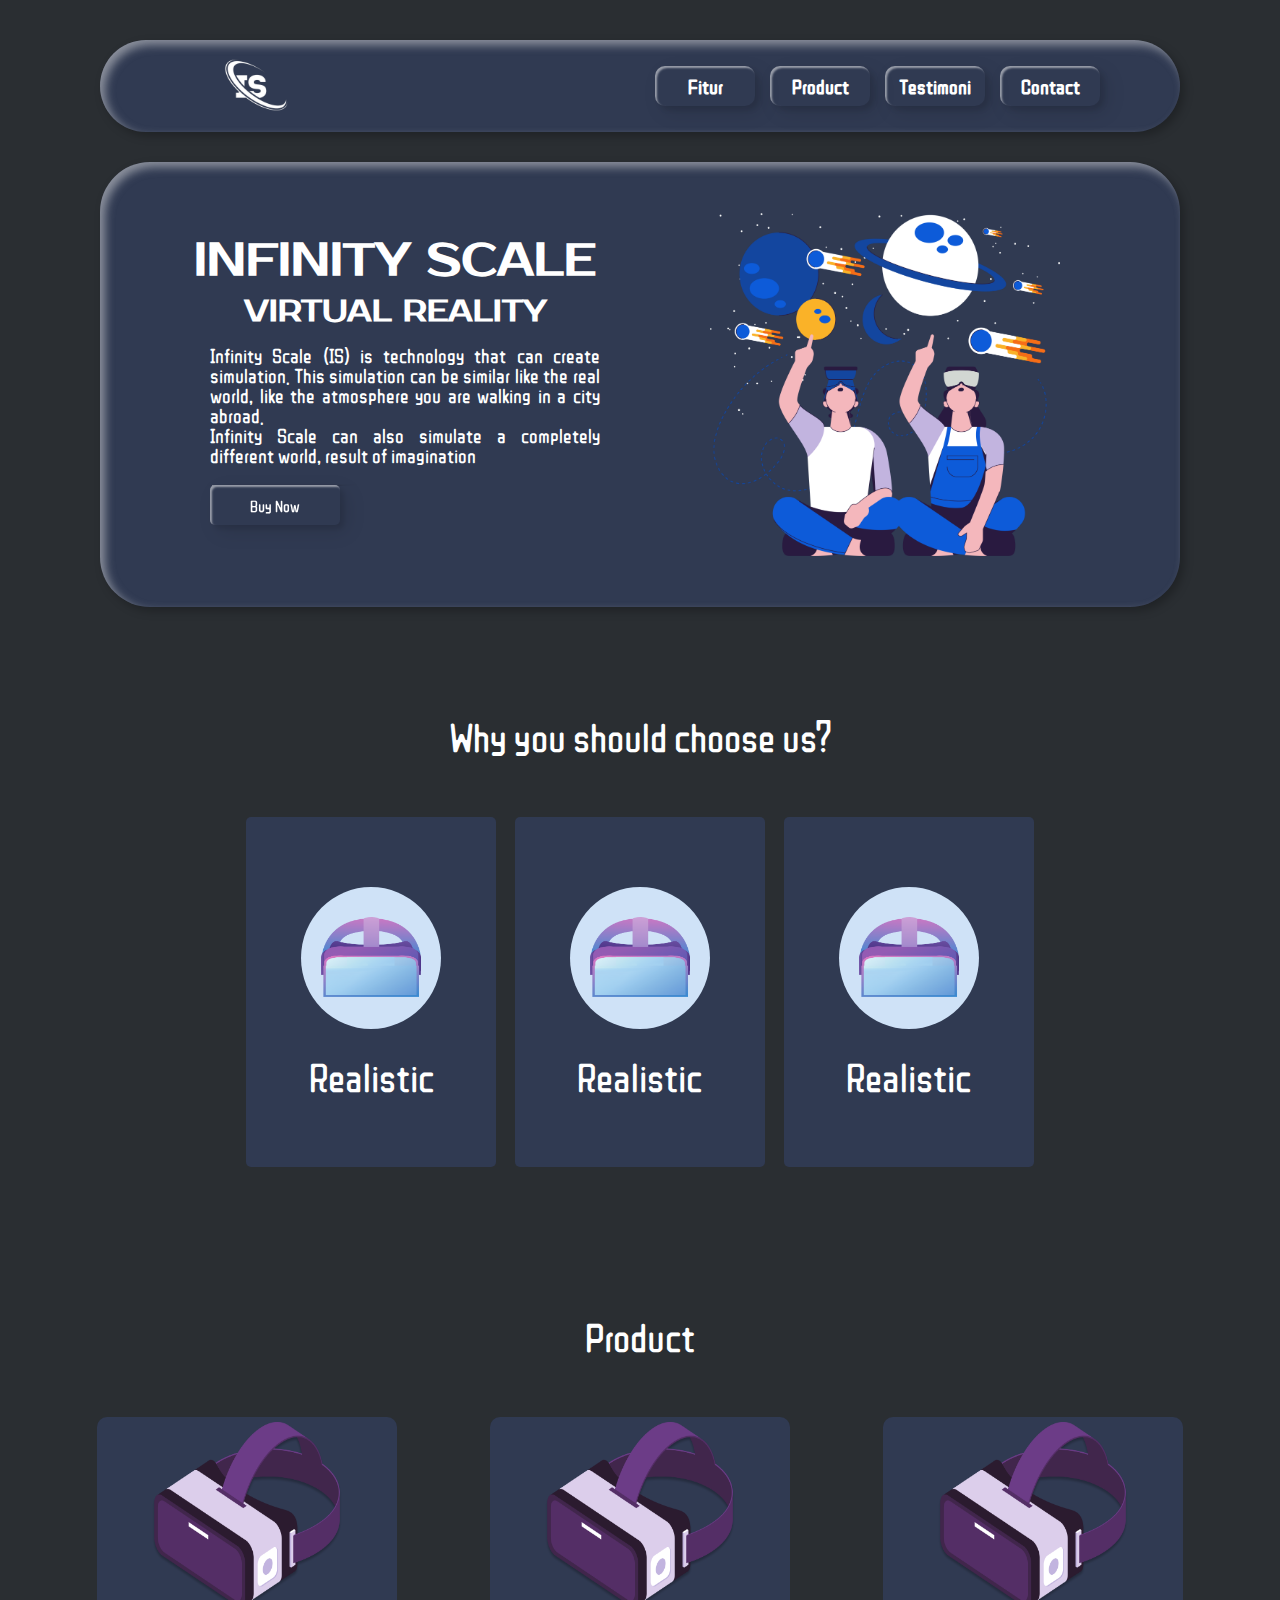
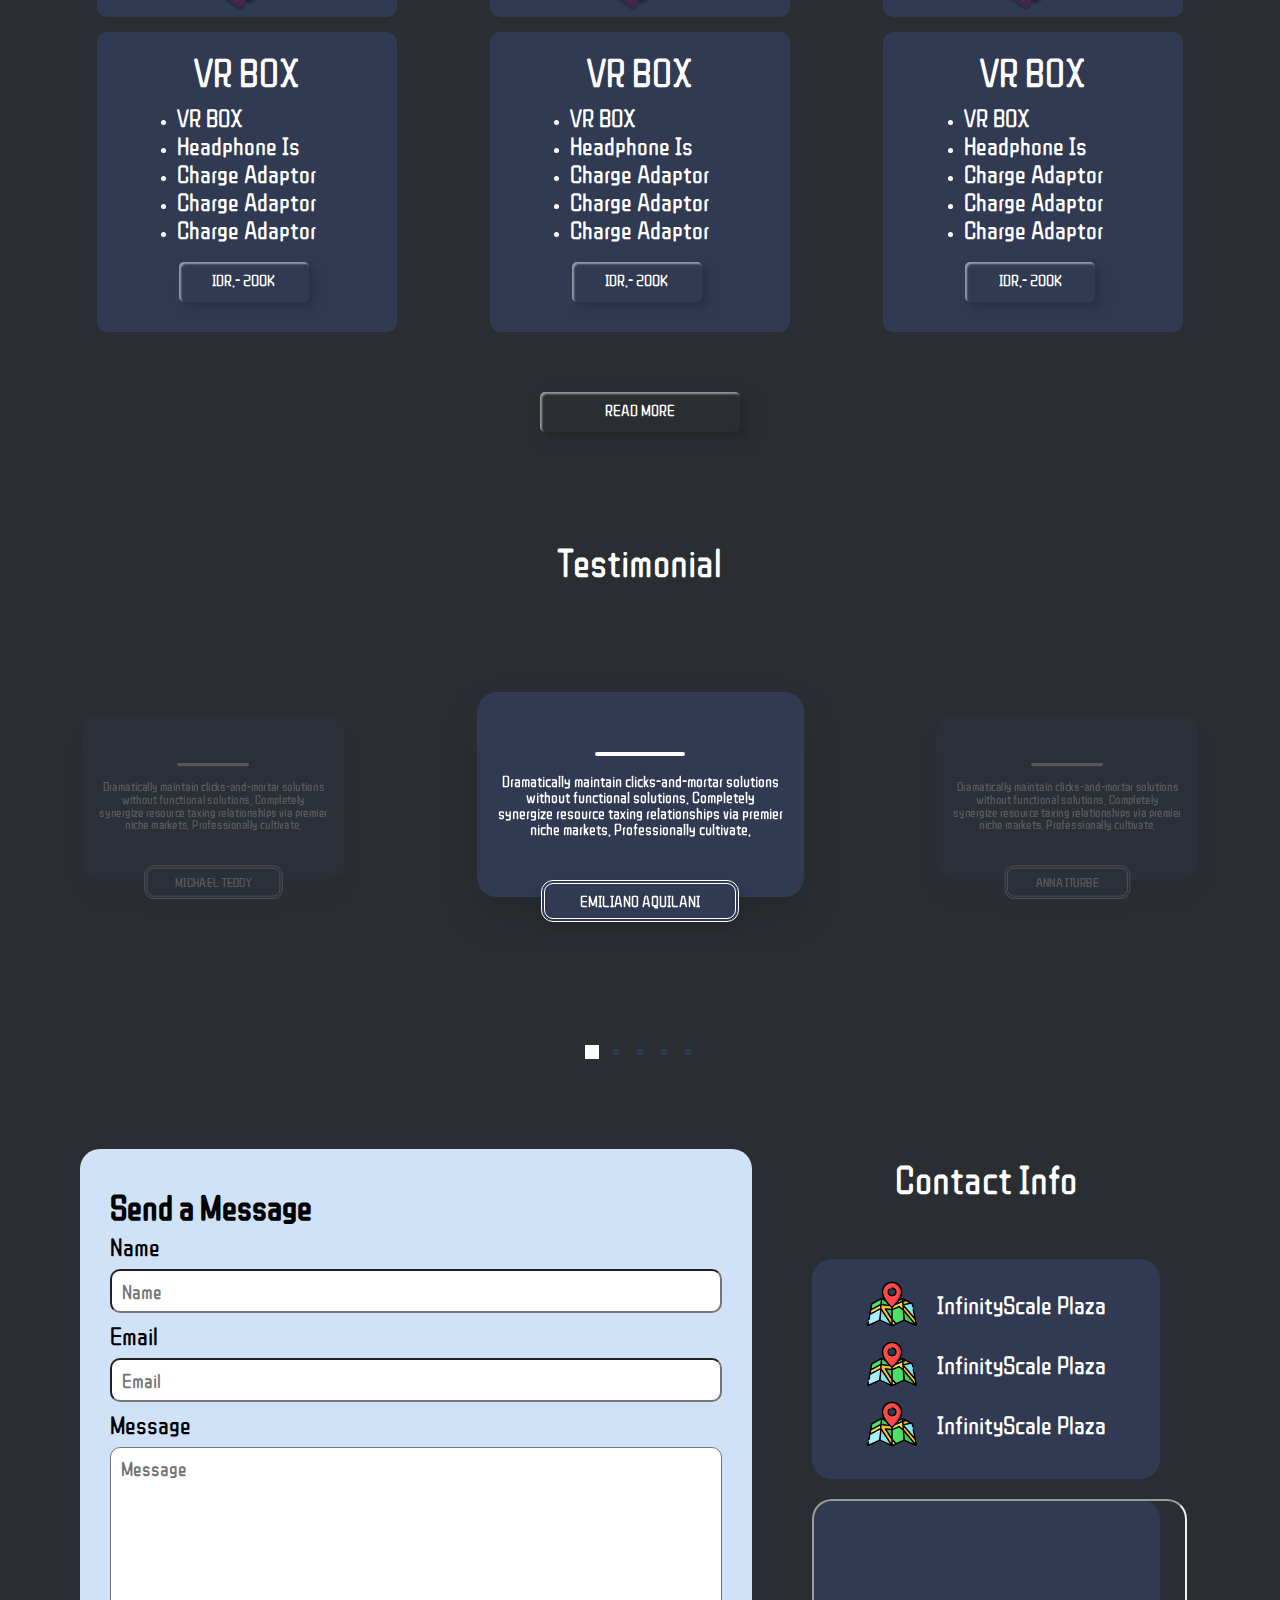
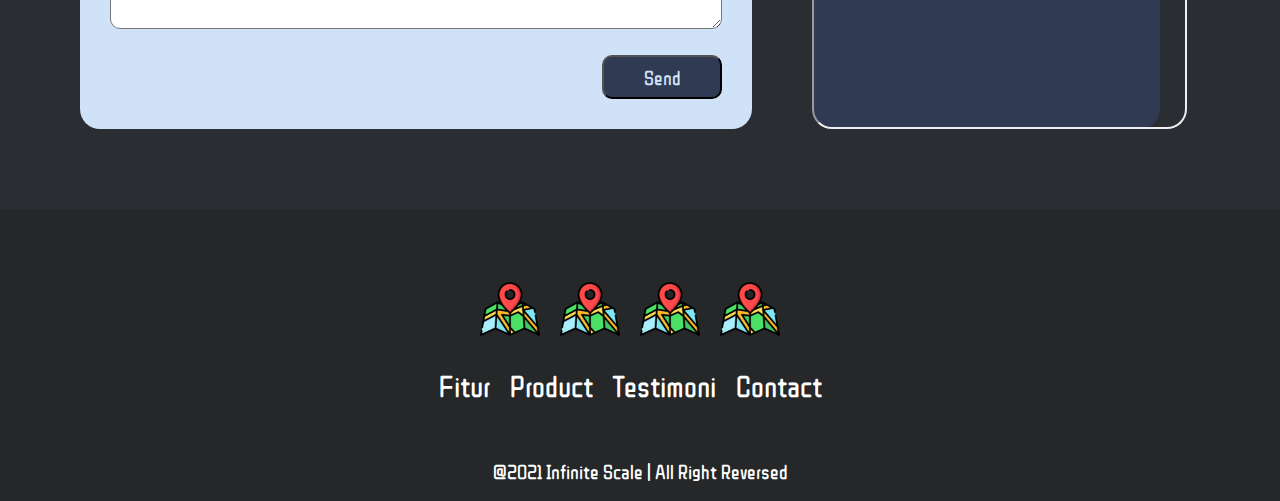
==== index.html @ cfd8efae "tes" ====
<!DOCTYPE html>
<html lang="en">
<head>
    <meta charset="UTF-8">
    <meta http-equiv="X-UA-Compatible" content="IE=edge">
    <meta name="viewport" content="width=device-width, initial-scale=1.0">
    <title>Infinity Scale | Home</title>
    <link rel="stylesheet" href="assets/css/style.css">
    <link rel="stylesheet" href="https://cdnjs.cloudflare.com/ajax/libs/OwlCarousel2/2.1.1/assets/owl.carousel.min.css">
    <link rel="stylesheet" href="https://themes.audemedia.com/html/goodgrowth/css/owl.theme.default.min.css">
</head>
<body>
    <!-- header -->
    <header>
        <nav>
            <a href="#" class="logo">
                <img src="assets/img/logo.png" alt="">
            </a>
            <ul class="menu">
                <li><a href="#fitur" class="custom-btn btnNavbar">Fitur</a></li>
                <li><a href="#product" class="custom-btn btnNavbar">Product</a></li>
                <li><a href="#testimonials" class="custom-btn btnNavbar">Testimoni</a></li>
                <li><a href="#contact" class="custom-btn btnNavbar">Contact</a></li>
            </ul>
        </nav>
        <section class="banner">
            <div class="boxBesar">
                <div class="textBox">
                    <h1>INFINITY SCALE 
                        <div class="roller">
                        <span id="rolltext">
                        VIRTUAL REALITY<br/>
                        IS<br/>
                        AMAZING<br/>
                        </div>
                    </h1>
                    <p>Infinity Scale (IS) is
                        technology that can create
                        simulation. This simulation can be 
                        similar
                        like the real world, like the 
                        atmosphere
                        you are walking in a city
                        abroad. <br>
                        Infinity Scale can also simulate
                        a completely different world,
                        result of imagination</p>
                    <a href="#" class="custom-btn btnBanner"><span>Click!</span><span>Buy Now</span></a>
                </div>
                <div class="imgBanner">
                    <img src="assets/img/banner.png" alt="">
                </div>
            </div>
        </section>
    </header>
<!-- end header -->

<!-- Fitur -->
<section class="fitur" id="fitur">
    <div class="heading">
        Why you should choose us?
    </div>
    <div class="gridFitur">
        <div class="boxFitur">
            <div class="imgBoxFitur">
                <img src="assets/img/fitur1.png" alt="">
            </div>
            <div class="textFitur">
                Realistic
            </div>
            <div class="desFitur">
                our product gives a very realistic impression
            </div>
        </div>
        <div class="boxFitur">
            <div class="imgBoxFitur">
                <img src="assets/img/fitur1.png" alt="">
            </div>
            <div class="textFitur">
                Realistic
            </div>
            <div class="desFitur">
                our product gives a very realistic impression
            </div>
        </div>
        <div class="boxFitur">
            <div class="imgBoxFitur">
                <img src="assets/img/fitur1.png" alt="">
            </div>
            <div class="textFitur">
                Realistic
            </div>
            <div class="desFitur">
                our product gives a very realistic impression
            </div>
        </div>
    </div>
</section>

<!-- End Fitur -->
<!-- Price List -->
<section class="product" id="product">
    <div class="heading">
        Product
    </div>
    <div class="gridProduct">
        <div class="boxProduct">
            <div class="imageProduct">
                <img src="assets/img/product1.png" alt="">
            </div>
            <div class="textProduct">
                <div class="titleProduct">VR BOX</div>
                <ul class="menuProduct">
                    <li>
                       <p>VR BOX</p>
                    </li>
                    <li>
                        <p>Headphone Is</p>
                    </li>
                    <li>
                     <p>Charge Adaptor</p>
                    </li>
                    <li>
                     <p>Charge Adaptor</p>
                    </li>
                    <li>
                     <p>Charge Adaptor</p>
                    </li>
                </ul>
                <a href="#" class="custom-btn readMore">IDR.- 200K<div class="dot"></div></a>
            </div>
        </div>
        <div class="boxProduct">
            <div class="imageProduct">
                <img src="assets/img/product1.png" alt="">
            </div>
            <div class="textProduct">
                <div class="titleProduct">VR BOX</div>
                <ul class="menuProduct">
                    <li>
                       <p>VR BOX</p>
                    </li>
                    <li>
                        <p>Headphone Is</p>
                    </li>
                    <li>
                     <p>Charge Adaptor</p>
                    </li>
                    <li>
                     <p>Charge Adaptor</p>
                    </li>
                    <li>
                        <p>Charge Adaptor</p>
                    </li>
                </ul>
                <a href="#" class="custom-btn readMore">IDR.- 200K<div class="dot"></div></a>
            </div>
        </div>
        <div class="boxProduct">
            <div class="imageProduct">
                <img src="assets/img/product1.png" alt="">
            </div>
            <div class="textProduct">
                <div class="titleProduct">VR BOX</div>
                <ul class="menuProduct">
                    <li>
                       <p>VR BOX</p>
                    </li>
                    <li>
                        <p>Headphone Is</p>
                    </li>
                    <li>
                     <p>Charge Adaptor</p>
                    </li>
                    <li>
                     <p>Charge Adaptor</p>
                    </li>
                    <li>
                     <p>Charge Adaptor</p>
                    </li>
                </ul>
                <a href="#" class="custom-btn readMore">IDR.- 200K<div class="dot"></div></a>
            </div>
        </div>
    </div>
    <div class="btnProductContainer">
        <a href="#" class="custom-btn btnNavbar btnProduct">READ MORE</a>
    </div>
</section>

<!-- TESTIMONIALS -->
     <section class="testimonials" id="testimonials">
        <div class="heading">
            Testimonial
        </div>
            <div id="customers-testimonials" class="owl-carousel">
              <!--TESTIMONIAL 1 -->
              <div class="item">
                <div class="shadow-effect">
                  <img class="img-circle" src="http://themes.audemedia.com/html/goodgrowth/images/testimonial3.jpg" alt="">
                  <p>Dramatically maintain clicks-and-mortar solutions without functional solutions. Completely synergize resource taxing relationships via premier niche markets. Professionally cultivate.</p>
                </div>
                <div class="testimonial-name">EMILIANO AQUILANI</div>
              </div>
              <!--END OF TESTIMONIAL 1 -->
              <!--TESTIMONIAL 2 -->
              <div class="item">
                <div class="shadow-effect">
                  <img class="img-circle" src="http://themes.audemedia.com/html/goodgrowth/images/testimonial3.jpg" alt="">
                  <p>Dramatically maintain clicks-and-mortar solutions without functional solutions. Completely synergize resource taxing relationships via premier niche markets. Professionally cultivate.</p>
                </div>
                <div class="testimonial-name">ANNA ITURBE</div>
              </div>
              <!--END OF TESTIMONIAL 2 -->
              <!--TESTIMONIAL 3 -->
              <div class="item">
                <div class="shadow-effect">
                  <img class="img-circle" src="http://themes.audemedia.com/html/goodgrowth/images/testimonial3.jpg" alt="">
                  <p>Dramatically maintain clicks-and-mortar solutions without functional solutions. Completely synergize resource taxing relationships via premier niche markets. Professionally cultivate.</p>
                </div>
                <div class="testimonial-name">LARA ATKINSON</div>
              </div>
              <!--END OF TESTIMONIAL 3 -->
              <!--TESTIMONIAL 4 -->
              <div class="item">
                <div class="shadow-effect">
                  <img class="img-circle" src="http://themes.audemedia.com/html/goodgrowth/images/testimonial3.jpg" alt="">
                  <p>Dramatically maintain clicks-and-mortar solutions without functional solutions. Completely synergize resource taxing relationships via premier niche markets. Professionally cultivate.</p>
                </div>
                <div class="testimonial-name">IAN OWEN</div>
              </div>
              <!--END OF TESTIMONIAL 4 -->
              <!--TESTIMONIAL 5 -->
              <div class="item">
                <div class="shadow-effect">
                  <img class="img-circle" src="http://themes.audemedia.com/html/goodgrowth/images/testimonial3.jpg" alt="">
                  <p>Dramatically maintain clicks-and-mortar solutions without functional solutions. Completely synergize resource taxing relationships via premier niche markets. Professionally cultivate.</p>
                </div>
                <div class="testimonial-name">MICHAEL TEDDY</div>
              </div>
              <!--END OF TESTIMONIAL 5 -->
            </div>
      </section>
<!-- END TESTIMONIALS -->

<!-- Contact Us -->
<section class="contact" id="contact">
    <div class="boxMessage">
        <h2>Send a Message</h2>
        <form action="">
            <label for="name">Name</label>
            <input type="text" class="inputMessage" placeholder="Name">
            <label for="email">Email</label>
            <input type="text" class="inputMessage" placeholder="Email">
            <label for="pesan">Message</label>
            <textarea name="pesan" class="inputMessage" id="pesan" cols="30" rows="8" placeholder="Message"></textarea>
            <button type="submit" class="submit">Send</button>
        </form>
    </div>
    <div class="infoContact">
        <div class="heading">Contact Info</div>
        <div class="boxinfoContact">
            <div class="contactRow">
                 <img src="assets/img/maps.png" alt="">
                  <p>InfinityScale Plaza</p> 
            </div>
            <div class="contactRow">
                 <img src="assets/img/maps.png" alt="">
                  <p>InfinityScale Plaza</p> 
            </div>
            <div class="contactRow">
                 <img src="assets/img/maps.png" alt="">
                  <p>InfinityScale Plaza</p> 
            </div>
          
          
        </div>
        <div class="boxMaps">
            <iframe src="https://www.google.com/maps/embed?pb=!1m18!1m12!1m3!1d3961.5125108617003!2d108.6187301141438!3d-6.828981768696403!2m3!1f0!2f0!3f0!3m2!1i1024!2i768!4f13.1!3m3!1m2!1s0x2e6f04caf990e5af%3A0x44e0b0d17677bfbc!2sSMKN%201%20Lemahabang%20Cirebon!5e0!3m2!1sid!2sid!4v1637837508217!5m2!1sid!2sid" height="230" width="375" style="border-radius: 20px;" allowfullscreen="" loading="lazy"></iframe>
        </div>
    </div>
    <!-- <div class="pariasi"></div> -->
</section>
<!-- End Contact Us -->

<!-- Footer -->
<footer>
    <div class="navFooter">
    <div class="icon">
        <a href="#"><img src="assets/img/maps.png" alt=""></a>
        <a href="#"><img src="assets/img/maps.png" alt=""></a>
        <a href="#"><img src="assets/img/maps.png" alt=""></a>
        <a href="#"><img src="assets/img/maps.png" alt=""></a>
    </div>
    <ul>
        <li><a href="#fitur">Fitur</a></li>
        <li><a href="#product">Product</a></li>
        <li><a href="#testimonials">Testimoni</a></li>
        <li><a href="#contact">Contact</a></li>
        </ul>
    </div>
    
</footer>
<div class="copyright">
    <p>@2021 Infinite Scale | All Right Reversed </p>
</div>
<!-- End Footer -->


      <script src="https://cdnjs.cloudflare.com/ajax/libs/jquery/2.2.2/jquery.min.js"></script>
      <script src="https://cdnjs.cloudflare.com/ajax/libs/OwlCarousel2/2.1.1/owl.carousel.min.js"></script>
      <script src="assets/js/script.js"></script>

</body>
</html>
---- assets/css/style.css ----
@import url("https://fonts.googleapis.com/css2?family=Prosto+One&family=ZCOOL+QingKe+HuangYou&display=swap");

* {
  margin: 0;
  padding: 0;
  box-sizing: border-box;
  font-family: "ZCOOL QingKe HuangYou", cursive;
  /* border: 1px solid black; */
}

/* navbar */
header {
  background-color: #2a2e32;
  width: 100%;
  padding-top: 40px;
  padding-bottom: 30px;
}
nav {
  display: flex;
  background: #303a52;
  box-shadow: 4px 4px 10px rgba(0, 0, 0, 0.25), inset 5px 5px 10px rgba(231, 231, 231, 0.5);
  border-radius: 50px;
  justify-content: center;
  align-items: center;
  margin: 0px 100px;
  transition: 0.5s;
}
nav .logo {
  width: 20%;
}
nav .logo img {
  width: 80px;
}
nav .menu {
  padding-left: 20%;
  width: 60%;
  display: flex;
  justify-content: space-between;
  list-style: none;
}
nav .menu li a {
  font-size: 20px;
  color: #fff;
  width: 100px;
  text-decoration: none;
  border-radius: 10px;
  font-weight: bold;
  display: flex;
  justify-content: center;
  align-items: center;
}

.btnNavbar:before {
  height: 0%;
  width: 2px;
}
.btnNavbar:hover {
  box-shadow: 2px 2px 4px 0 rgba(255, 255, 255, 0.5), -2px -2px 6px 0 rgba(116, 125, 136, 0.5), inset -4px -4px 6px 0 rgba(255, 255, 255, 0.2), inset 4px 4px 6px 0 rgba(0, 0, 0, 0.4);
}

.sticky{
  position: fixed;
  top: 0;
  left: 0;
  right: 0;
  z-index: 999;
  width: 100%;
  margin: 0;
  border-radius: 0;
  box-shadow: 5px 2px 5px #000;
  height: 80px;
}

/* banner */

.banner {
  width: 100%;
  padding: 30px 100px 20px 100px;
}
.boxBesar {
  width: 100%;
  background: #303a52;
  box-shadow: 4px 4px 10px rgba(0, 0, 0, 0.25), inset 5px 5px 10px rgba(231, 231, 231, 0.5);
  border-radius: 50px;
  display: flex;
  padding: 50px 50px 50px 50px;
}
.boxBesar .textBox {
  width: 50%;
  padding: 20px 40px;
}
.boxBesar .textBox h1 {
  font-size: 45px;
  font-family: "Prosto One", cursive;
  color: #fff;
  text-align: center;
}

/* ANIMASI 1 */

.roller {
  height: 4.125rem;
  line-height: 4rem;
  position: relative;
  overflow: hidden;
  width: 100%;
  display: flex;
  justify-content: center;
  align-items: center;
  color: #fff;
  margin-top: -10px;
}

.roller #rolltext {
  position: absolute;
  top: 0;
  animation: slide 5s infinite;
  font-size: 30px;
  font-family: "Prosto One", cursive;
}

@keyframes slide {
  0% {
    top: 0;
  }
  25% {
    top: -4rem;
  }
  50% {
    top: -8rem;
  }
  72.5% {
    top: -12.25rem;
  }
}

.boxBesar .textBox p {
  font-size: 20px;
  color: #fff;
  margin-top: 0px;
  margin-bottom: 20px;
  margin-left: 20px;
  text-align: justify;
}

.boxBesar .imgBanner {
  width: 50%;
  display: flex;
  justify-content: center;
  align-items: center;
}
.boxBesar .imgBanner img {
  width: 350px;
}

/* button */
.custom-btn {
  width: 130px;
  height: 40px;
  color: #fff;
  border-radius: 5px;
  padding: 10px 25px;
  font-weight: 500;
  background: transparent;
  cursor: pointer;
  transition: all 0.3s ease;
  position: relative;
  display: inline-block;
  box-shadow: inset 2px 2px 2px 0px rgba(255, 255, 255, 0.5), 7px 7px 20px 0px rgba(0, 0, 0, 0.1), 4px 4px 5px 0px rgba(0, 0, 0, 0.1);
  outline: none;
  margin-left: 15px;
}
.btnBanner {
  position: relative;
  right: 20px;
  bottom: 20px;
  border: none;
  box-shadow: none;
  width: 130px;
  height: 40px;
  line-height: 42px;
  -webkit-perspective: 230px;
  perspective: 230px;
  margin-top: 10px;
}
.btnBanner span {
  background: #303a52;
  display: block;
  position: absolute;
  width: 130px;
  height: 40px;
  box-shadow: inset 2px 2px 2px 0px rgba(255, 255, 255, 0.5), 7px 7px 20px 0px rgba(0, 0, 0, 0.1), 4px 4px 5px 0px rgba(0, 0, 0, 0.1);
  border-radius: 5px;
  margin: 0;
  text-align: center;
  -webkit-box-sizing: border-box;
  -moz-box-sizing: border-box;
  box-sizing: border-box;
  -webkit-transition: all 0.3s;
  transition: all 0.3s;
}
.btnBanner span:nth-child(1) {
  /* box-shadow: -7px -7px 20px 0px #fff9, -4px -4px 5px 0px #fff9, 7px 7px 20px 0px #0002, 4px 4px 5px 0px #0001; */
  -webkit-transform: rotateX(90deg);
  -moz-transform: rotateX(90deg);
  transform: rotateX(90deg);
  -webkit-transform-origin: 50% 50% -20px;
  -moz-transform-origin: 50% 50% -20px;
  transform-origin: 50% 50% -20px;
}
.btnBanner span:nth-child(2) {
  -webkit-transform: rotateX(0deg);
  -moz-transform: rotateX(0deg);
  transform: rotateX(0deg);
  -webkit-transform-origin: 50% 50% -20px;
  -moz-transform-origin: 50% 50% -20px;
  transform-origin: 50% 50% -20px;
}
.btnBanner:hover span:nth-child(1) {
  /* box-shadow: inset 2px 2px 2px 0px rgba(255, 255, 255, 0.5), 7px 7px 20px 0px rgba(0, 0, 0, 0.1), 4px 4px 5px 0px rgba(0, 0, 0, 0.1); */
  -webkit-transform: rotateX(0deg);
  -moz-transform: rotateX(0deg);
  transform: rotateX(0deg);
}
.btnBanner:hover span:nth-child(2) {
  box-shadow: inset 2px 2px 2px 0px rgba(255, 255, 255, 0.5), 7px 7px 20px 0px rgba(0, 0, 0, 0.1), 4px 4px 5px 0px rgba(0, 0, 0, 0.1);
  color: transparent;
  -webkit-transform: rotateX(-90deg);
  -moz-transform: rotateX(-90deg);
  transform: rotateX(-90deg);
}

/* Fitur */
.fitur {
  width: 100%;
  padding: 60px 20px 100px 20px;
  background-color: #2a2e32;
}
.heading {
  font-size: 40px;
  color: #fff;
  text-align: center;
  margin-bottom: 60px;
}
.gridFitur {
  margin: auto;
  width: 65%;
  display: grid;
  grid-template-columns: repeat(auto-fit, minmax(250px, 1fr));
  justify-items: center;
}
.boxFitur {
  position: relative;
  display: flex;
  width: 250px;
  height: 350px;
  padding: 20px;
  flex-direction: column;
  background-color: #303a52;
  justify-content: center;
  align-items: center;
  border-radius: 5px;
  transition: 0.3s ease-out;
}
.boxFitur:hover {
  background-color: #cfe2f7;
  cursor: pointer;
  transform: scale(1.1);
}
.boxFitur:hover .imgBoxFitur {
  top: 40px;
}
.boxFitur:hover .textFitur {
  bottom: 120px;
  color: #303a52;
}
.boxFitur:hover .desFitur {
  opacity: 1;
  color: #303a52;
  bottom: 60px;
}

.imgBoxFitur {
  width: max-content;
  padding: 30px 20px;
  background-color: #cfe2f7;
  border-radius: 50%;
  position: absolute;
  top: 70px;
  transition: 0.5s ease-out;
}
.imgBoxFitur img {
  width: 100px;
  height: 80px;
}
.textFitur {
  color: #fff;
  font-size: 40px;
  padding-top: 40px;
  position: absolute;
  bottom: 70px;
  transition: 0.5s ease-out;
}
.desFitur {
  font-size: 20px;
  color: #fff;
  text-align: center;
  position: absolute;
  bottom: 0;
  max-width: 200px;
  opacity: 0;
  transition: 0.5s ease-out;
}

/* End Fitur */
/* Price List */
.product {
  width: 100%;
  background-color: #2a2e32;
  padding: 50px;
}
.gridProduct {
  width: 100%;
  display: grid;
  grid-template-columns: repeat(auto-fit, minmax(300px, 1fr));
  justify-items: center;
}

.boxProduct {
  width: max-content;
  height: max-content;
}
.boxProduct .imageProduct {
  width: 300px;
  height: 200px;
  border-radius: 10px;
  display: flex;
  justify-content: center;
  align-items: center;
  background-color: #303a52;
  transition: 0.5s;
}
.boxProduct:hover .textProduct {
  margin-top: 70px;
  border: 4px double #fff;
}
.boxProduct:hover .imageProduct img {
  transform: scale(1.1);
}
.boxProduct:hover .imageProduct {
  border: 4px double #fff;
  height: 120px;
}

.boxProduct .imageProduct img {
  width: 190px;
  height: 190px;
  transition: 0.5s;
}
.boxProduct .textProduct {
  width: 300px;
  height: 300px;
  background-color: #303a52;
  border-radius: 10px;
  margin-top: 15px;
  display: flex;
  flex-direction: column;
  align-items: center;
  padding-top: 20px;
  color: #fff;
  transition: 0.5s;
}
.boxProduct .textProduct .titleProduct {
  font-size: 40px;
}
.menuProduct {
  margin-top: 10px;
  margin-bottom: 20px;
}

#product .boxProduct .menuProduct li p {
  font-size: 25px;
  padding-top: 3px;
}

/* /* Read More */
.readMore {
  margin-left: -6px;
  border: none;
  background: #303a52;
  color: #fff;
  overflow: hidden;
  text-decoration: none;
  text-align: center;
}
.readMore:hover {
  text-decoration: none;
  color: #fff;
}
.readMore:before {
  position: absolute;
  content: "";
  display: inline-block;
  top: -180px;
  left: 0;
  width: 30px;
  height: 100%;
  background-color: #fff;
  animation: shiny-btn1 3s ease-in-out infinite;
}
.readMore:hover {
  opacity: 0.7;
}
.readMore:active {
  box-shadow: 4px 4px 6px 0 rgba(255, 255, 255, 0.3), -4px -4px 6px 0 rgba(116, 125, 136, 0.2), inset -4px -4px 6px 0 rgba(255, 255, 255, 0.2), inset 4px 4px 6px 0 rgba(0, 0, 0, 0.2);
}

@keyframes shiny-btn1 {
  0% {
    -webkit-transform: scale(0) rotate(45deg);
    opacity: 0;
  }
  80% {
    -webkit-transform: scale(0) rotate(45deg);
    opacity: 0.5;
  }
  81% {
    -webkit-transform: scale(4) rotate(45deg);
    opacity: 1;
  }
  100% {
    -webkit-transform: scale(50) rotate(45deg);
    opacity: 0;
  }
}
/* End Price List */

.btnProductContainer {
  width: 100%;
  display: flex;
  justify-content: center;
}
.btnProduct {
  text-decoration: none;
  width: 200px;
  text-align: center;
  margin: 60px 0px;
}

/* Testimonial */
.testimonials {
  width: 100%;
  background-color: #2a2e32;
  color: #fff;
}
.shadow-effect {
  background-color: #303a52;
  padding: 60px 20px;
  border-radius: 4px;
  text-align: center;
  box-shadow: 0 19px 38px rgba(0, 0, 0, 0.1), 0 15px 12px rgba(0, 0, 0, 0.02);
  border-radius: 20px;
}

.testimonial-name {
  border: 4px double #fff;
  margin: -17px auto 0;
  display: table;
  width: auto;
  background: #303a52;
  padding: 9px 35px;
  border-radius: 12px;
  text-align: center;
  color: #fff;
  box-shadow: 0 9px 18px rgba(0, 0, 0, 0.12), 0 5px 7px rgba(0, 0, 0, 0.05);
}
#customers-testimonials .item {
  text-align: center;
  padding: 50px;
  margin-bottom: 80px;
  opacity: 0.2;
  -webkit-transform: scale3d(0.8, 0.8, 1);
  transform: scale3d(0.8, 0.8, 1);
  -webkit-transition: all 0.3s ease-in-out;
  -moz-transition: all 0.3s ease-in-out;
  transition: all 0.3s ease-in-out;
}
#customers-testimonials .owl-item.active.center .item {
  opacity: 1;
  -webkit-transform: scale3d(1, 1, 1);
  transform: scale3d(1, 1, 1);
}
.owl-carousel .owl-item img {
  transform-style: preserve-3d;
  max-width: 90px;
  margin: 0 auto 17px;
  border-radius: 20px;
  border: 2px double #fff;
}
#customers-testimonials.owl-carousel .owl-dots .owl-dot.active span,
#customers-testimonials.owl-carousel .owl-dots .owl-dot:hover span {
  background: #fff;
  transform: translate3d(0px, -50%, 0px) scale(0.7);
}
#customers-testimonials.owl-carousel .owl-dots {
  display: inline-block;
  width: 100%;
  text-align: center;
}
#customers-testimonials.owl-carousel .owl-dots .owl-dot {
  display: inline-block;
}
#customers-testimonials.owl-carousel .owl-dots .owl-dot span {
  background: #303a52;
  display: inline-block;
  height: 20px;
  margin: 0 2px 5px;
  transform: translate3d(0px, -50%, 0px) scale(0.3);
  transform-origin: 50% 50% 0;
  transition: all 250ms ease-out 0s;
  width: 20px;
}

/* contact */
.contact {
  background-color: #2a2e32;
  padding: 70px 80px;
  display: flex;
  position: relative;
}
.boxMessage {
  width: 60%;
  height: max-content;
  padding: 30px;
  display: flex;
  flex-direction: column;
  background-color: #cfe2f7;
  border-radius: 20px;
  z-index: 1;
}
.boxMessage form {
  display: flex;
  flex-direction: column;
  justify-content: center;
  position: relative;
  padding-bottom: 60px;
}
.boxMessage form label {
  font-size: 25px;
}
.boxMessage form .inputMessage {
  font-size: 20px;
  padding: 10px 10px;
  border-radius: 10px;
  margin: 10px 0px;
}
.boxMessage form .submit {
  display: flex;
  width: 120px;
  justify-content: center;
  align-items: center;
  padding: 10px;
  border-radius: 10px;
  font-size: 20px;
  background-color: #303a52;
  color: #cfe2f7;
  position: absolute;
  bottom: 0;
  right: 0;
}
.boxMessage form .submit:hover {
  cursor: pointer;
  opacity: 0.7;
  transform: scale(1.1);
}
.boxMessage h2 {
  padding: 10px 0px;
  font-size: 35px;
}
.infoContact {
  width: 40%;
  padding: 10px 40px 10px 60px;
}
.boxinfoContact {
  background-color: #303a52;
  border-radius: 20px;
  display: flex;
  flex-direction: column;
  justify-content: center;
  align-items: center;
  padding: 20px;
}
.boxinfoContact .contactRow{
  display: flex;
  justify-content: center;
  align-items: center;
  margin-bottom: 10px;
}
.boxinfoContact .contactRow p{
  font-size: 25px;
  color: #fff;
}

.boxinfoContact .contactRow img {
  width: 50px;
  margin-right: 20px;
}

.infoContact .boxMaps{
  background-color: #303a52;
  height: 230px;
  margin-top: 20px;
  border-radius: 20px;
}
/* .pariasi{
  width: 400px;
  position: absolute;
  height: 110vh;
  background-color: #303a52;
  left: 0;
  top: 0;
} */

/* footer */
footer{
  background-color: #252729;
  padding: 40px;
}
.navFooter{
  display: flex;
  flex-direction: column;
  justify-content: center;
  align-items: center;
}
.navFooter .icon{
  display: flex;
  margin: 30px 0px;
}
.navFooter .icon img{
  width: 60px;
  margin-right: 20px;
}
.navFooter ul{
  display: flex;
  list-style: none;
}
.navFooter ul li{
  margin-right: 20px;
  font-size: 30px;
}
.navFooter ul li a{
  color: #fff;
  text-decoration: none;
}
.navFooter ul li a:hover,
.navFooter .icon a:hover{
  opacity: 0.7;
}

.copyright{
  text-align: center;
  color: #fff;
  font-size: 20px;
  background-color: #252729;
  padding: 20px;
}
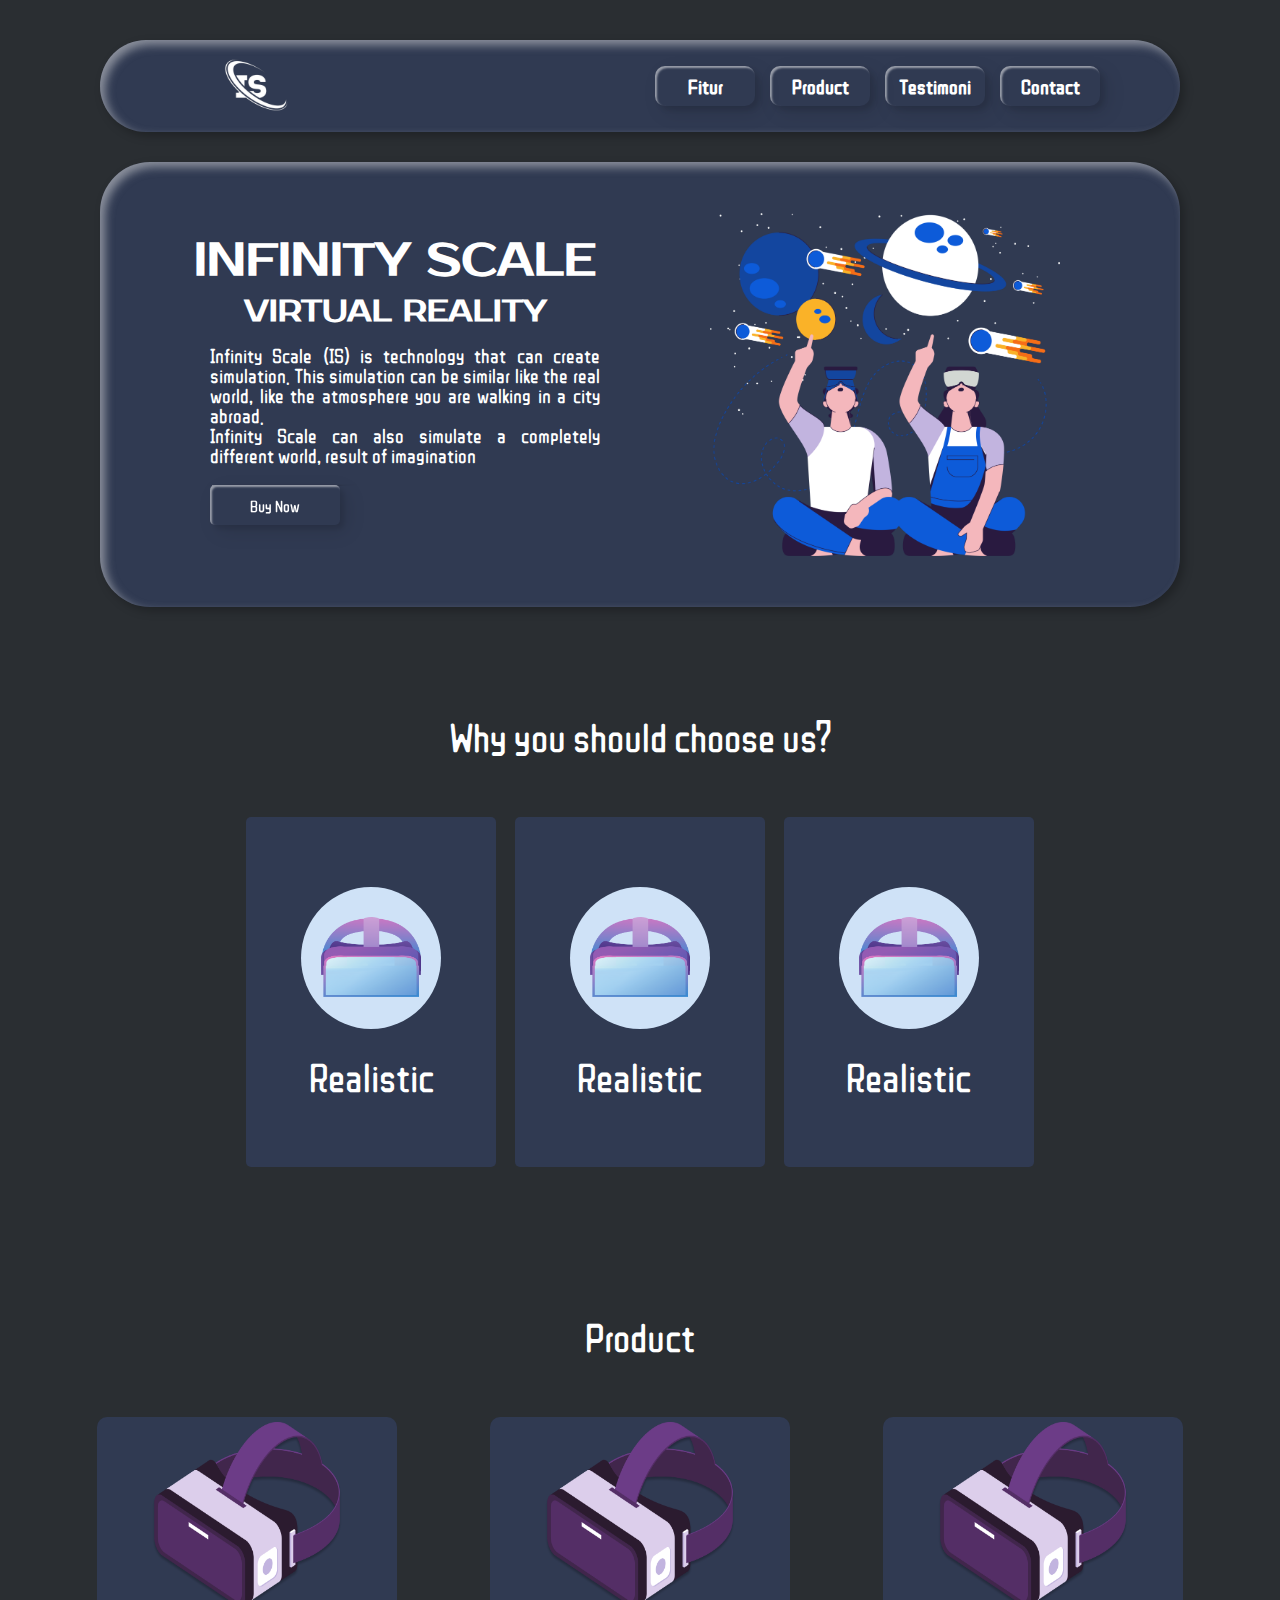
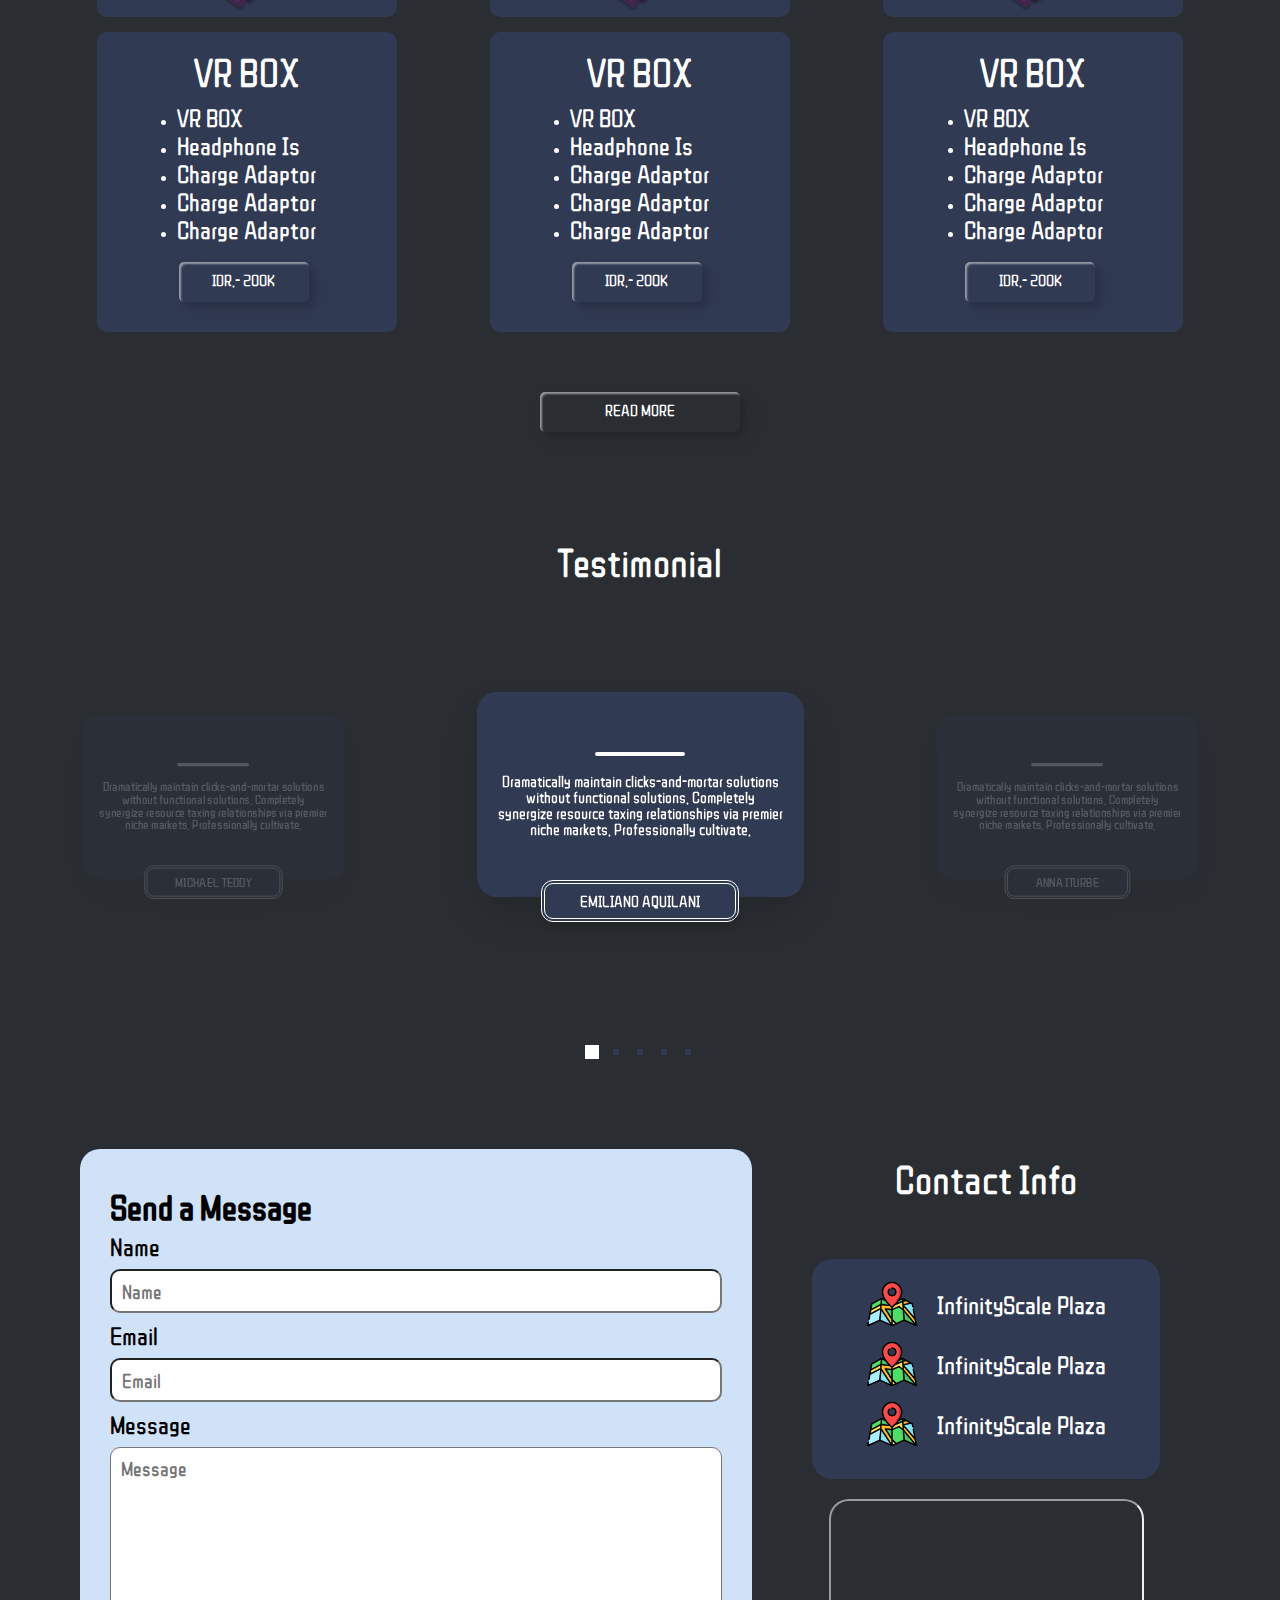
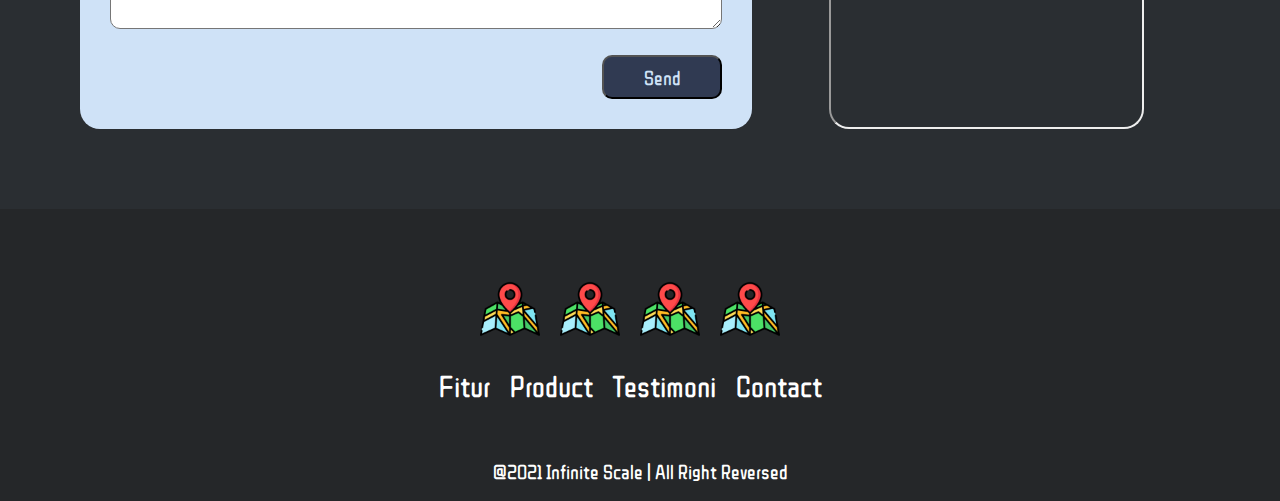
==== commit 1dc18bdc: "up" ====
--- a/index.html
+++ b/index.html
@@ -184,7 +184,7 @@
         </div>
     </div>
     <div class="btnProductContainer">
-        <a href="#" class="custom-btn btnNavbar btnProduct">READ MORE</a>
+        <a href="/pages/product.html" class="custom-btn btnNavbar btnProduct">READ MORE</a>
     </div>
 </section>
 
@@ -268,16 +268,14 @@
                  <img src="assets/img/maps.png" alt="">
                   <p>InfinityScale Plaza</p> 
             </div>
-            <div class="contactRow">
+            <div class="contactRow"> 
                  <img src="assets/img/maps.png" alt="">
                   <p>InfinityScale Plaza</p> 
             </div>
           
           
         </div>
-        <div class="boxMaps">
-            <iframe src="https://www.google.com/maps/embed?pb=!1m18!1m12!1m3!1d3961.5125108617003!2d108.6187301141438!3d-6.828981768696403!2m3!1f0!2f0!3f0!3m2!1i1024!2i768!4f13.1!3m3!1m2!1s0x2e6f04caf990e5af%3A0x44e0b0d17677bfbc!2sSMKN%201%20Lemahabang%20Cirebon!5e0!3m2!1sid!2sid!4v1637837508217!5m2!1sid!2sid" height="230" width="375" style="border-radius: 20px;" allowfullscreen="" loading="lazy"></iframe>
-        </div>
+            <iframe src="https://www.google.com/maps/embed?pb=!1m18!1m12!1m3!1d3961.5125108617003!2d108.6187301141438!3d-6.828981768696403!2m3!1f0!2f0!3f0!3m2!1i1024!2i768!4f13.1!3m3!1m2!1s0x2e6f04caf990e5af%3A0x44e0b0d17677bfbc!2sSMKN%201%20Lemahabang%20Cirebon!5e0!3m2!1sid!2sid!4v1637837508217!5m2!1sid!2sid" height="230" width="315" style="border-radius: 20px;" allowfullscreen="" loading="lazy"></iframe>
     </div>
     <!-- <div class="pariasi"></div> -->
 </section>
--- a/assets/css/style.css
+++ b/assets/css/style.css
@@ -58,7 +58,7 @@
   box-shadow: 2px 2px 4px 0 rgba(255, 255, 255, 0.5), -2px -2px 6px 0 rgba(116, 125, 136, 0.5), inset -4px -4px 6px 0 rgba(255, 255, 255, 0.2), inset 4px 4px 6px 0 rgba(0, 0, 0, 0.4);
 }
 
-.sticky{
+.sticky {
   position: fixed;
   top: 0;
   left: 0;
@@ -83,7 +83,7 @@
   box-shadow: 4px 4px 10px rgba(0, 0, 0, 0.25), inset 5px 5px 10px rgba(231, 231, 231, 0.5);
   border-radius: 50px;
   display: flex;
-  padding: 50px 50px 50px 50px;
+  padding: 50px;
 }
 .boxBesar .textBox {
   width: 50%;
@@ -580,8 +580,13 @@
 .infoContact {
   width: 40%;
   padding: 10px 40px 10px 60px;
+  display: flex;
+  flex-direction: column;
+  justify-content: center;
+  align-items: center;
 }
 .boxinfoContact {
+  width: 100%;
   background-color: #303a52;
   border-radius: 20px;
   display: flex;
@@ -590,13 +595,13 @@
   align-items: center;
   padding: 20px;
 }
-.boxinfoContact .contactRow{
+.boxinfoContact .contactRow {
   display: flex;
   justify-content: center;
   align-items: center;
   margin-bottom: 10px;
 }
-.boxinfoContact .contactRow p{
+.boxinfoContact .contactRow p {
   font-size: 25px;
   color: #fff;
 }
@@ -606,8 +611,7 @@
   margin-right: 20px;
 }
 
-.infoContact .boxMaps{
-  background-color: #303a52;
+.infoContact iframe{
   height: 230px;
   margin-top: 20px;
   border-radius: 20px;
@@ -622,45 +626,130 @@
 } */
 
 /* footer */
-footer{
+footer {
   background-color: #252729;
   padding: 40px;
 }
-.navFooter{
+.navFooter {
   display: flex;
   flex-direction: column;
   justify-content: center;
   align-items: center;
 }
-.navFooter .icon{
+.navFooter .icon {
   display: flex;
   margin: 30px 0px;
 }
-.navFooter .icon img{
+.navFooter .icon img {
   width: 60px;
   margin-right: 20px;
 }
-.navFooter ul{
+.navFooter ul {
   display: flex;
   list-style: none;
 }
-.navFooter ul li{
+.navFooter ul li {
   margin-right: 20px;
   font-size: 30px;
 }
-.navFooter ul li a{
+.navFooter ul li a {
   color: #fff;
   text-decoration: none;
 }
 .navFooter ul li a:hover,
-.navFooter .icon a:hover{
+.navFooter .icon a:hover {
   opacity: 0.7;
 }
 
-.copyright{
+.copyright {
   text-align: center;
   color: #fff;
   font-size: 20px;
   background-color: #252729;
   padding: 20px;
-}+}
+
+/* Responsive Breakpiont */
+
+/* ukuran tablet */
+@media screen and (max-width: 768px) {
+  nav ul {
+    width: 50%;
+  }
+}
+/* ukuran mobile */
+@media screen and (max-width: 576px) {
+  nav .menu{
+    display: none;
+  }
+  .banner {
+    padding: 20px;
+  }
+  .boxBesar .imgBanner {
+    display: none;
+  }
+  .boxBesar {
+    padding: 10px;
+  }
+  .boxBesar .textBox {
+    width: 100%;
+    display: flex;
+    flex-direction: column;
+    justify-content: center;
+    align-items: center;
+    padding: 20px;
+  }
+  .boxBesar .textBox h1{
+    width: 100%;
+    font-size: 35px;
+  }
+  .roller #rollertext{
+    font-size: 20px;
+  }
+  .boxBesar .textBox p{
+    margin: 10px;
+  }
+
+  .fitur{
+    padding: 10px;
+  }
+  .heading{
+    font-size: 35px;
+    padding: 40px 0px 20px 0px;
+  }
+  .gridFitur{
+    gap: 30px;
+  }
+  .product{
+    padding: 10px;
+  }
+  .gridProduct{
+    gap: 50px;
+  }
+  .contact{
+    padding: 10px;
+    flex-direction: column;
+  }
+  .boxMessage{
+    width: 100%;
+  }
+  .infoContact{
+    width: 100%;
+    padding: 10px;
+  }
+  .boxinfoContact .contactRow p{
+    font-size: 20px;
+  }
+  footer{
+    padding: 10px;
+  }
+  .navFooter .icon img{
+    width: 40px;
+  }
+  .navFooter ul li{
+    font-size: 20px;
+  }
+  .copyright{
+    font-size: 15px;
+  }
+}
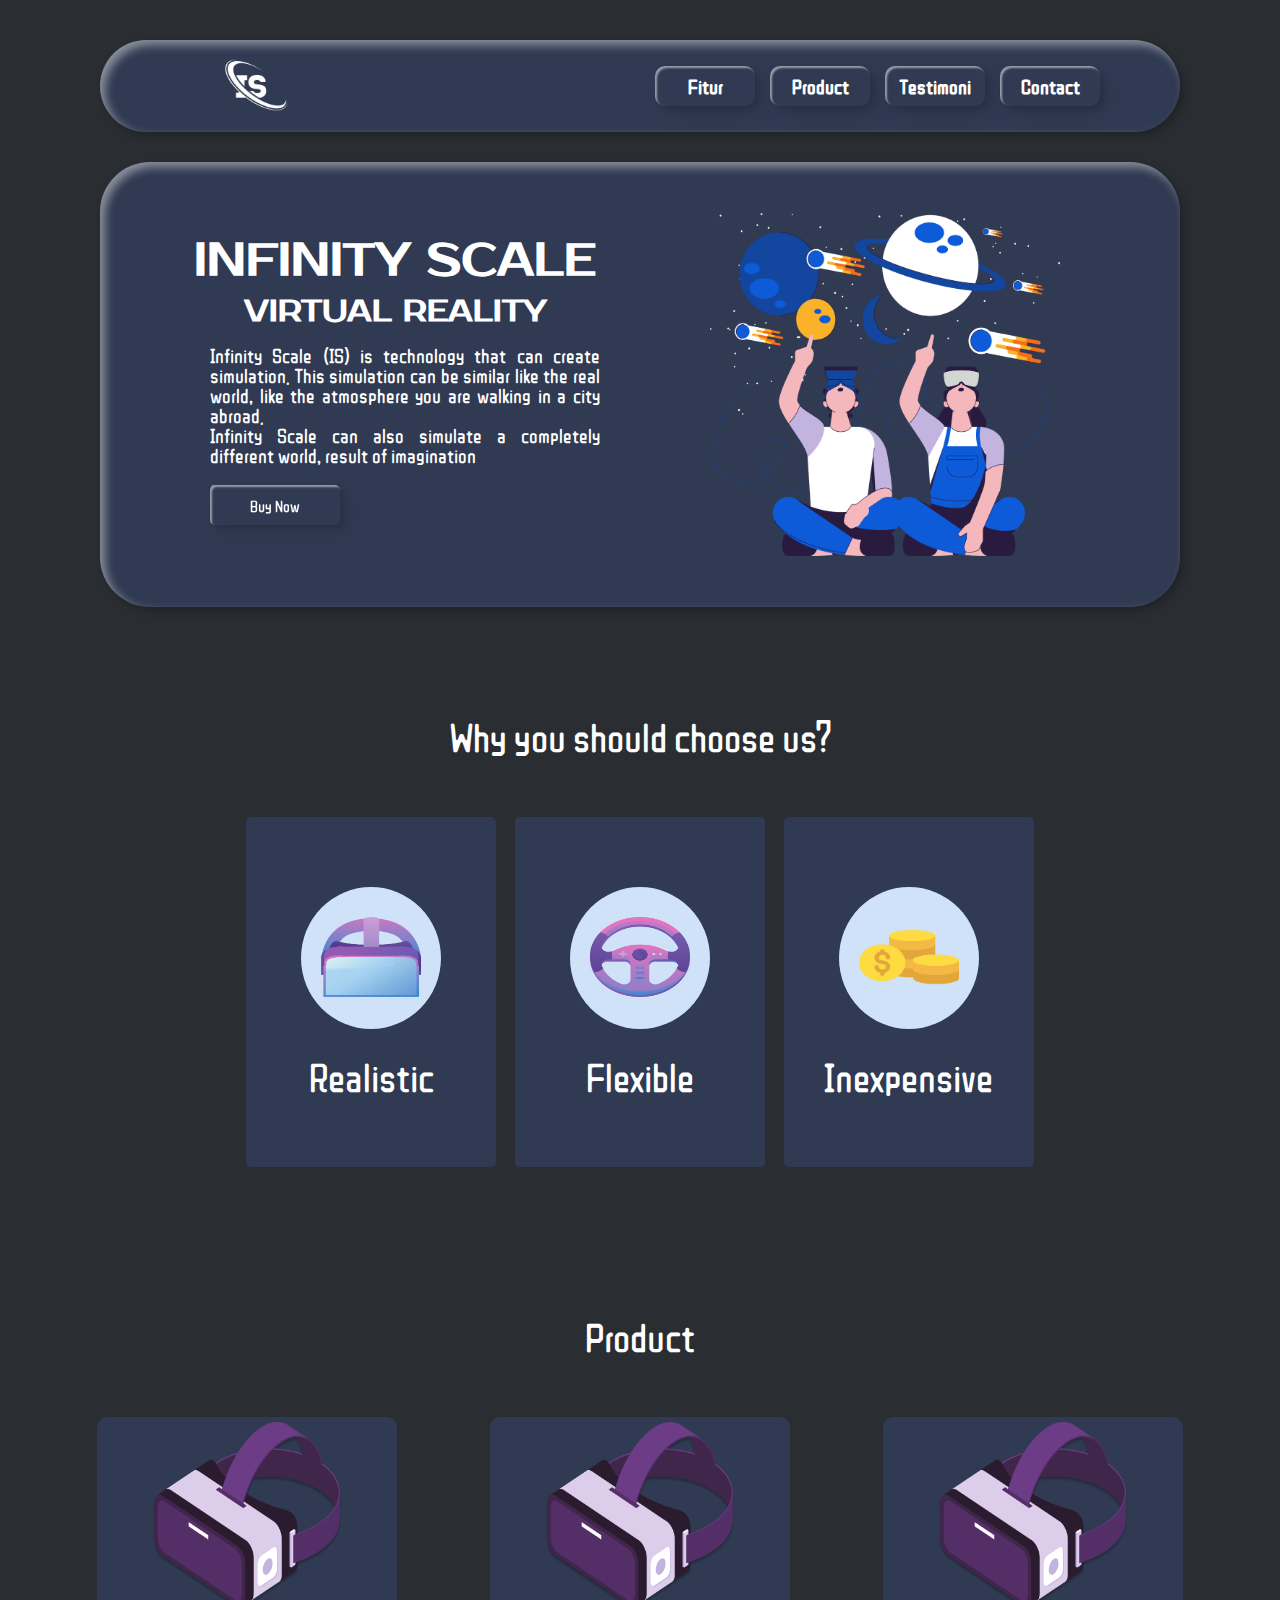
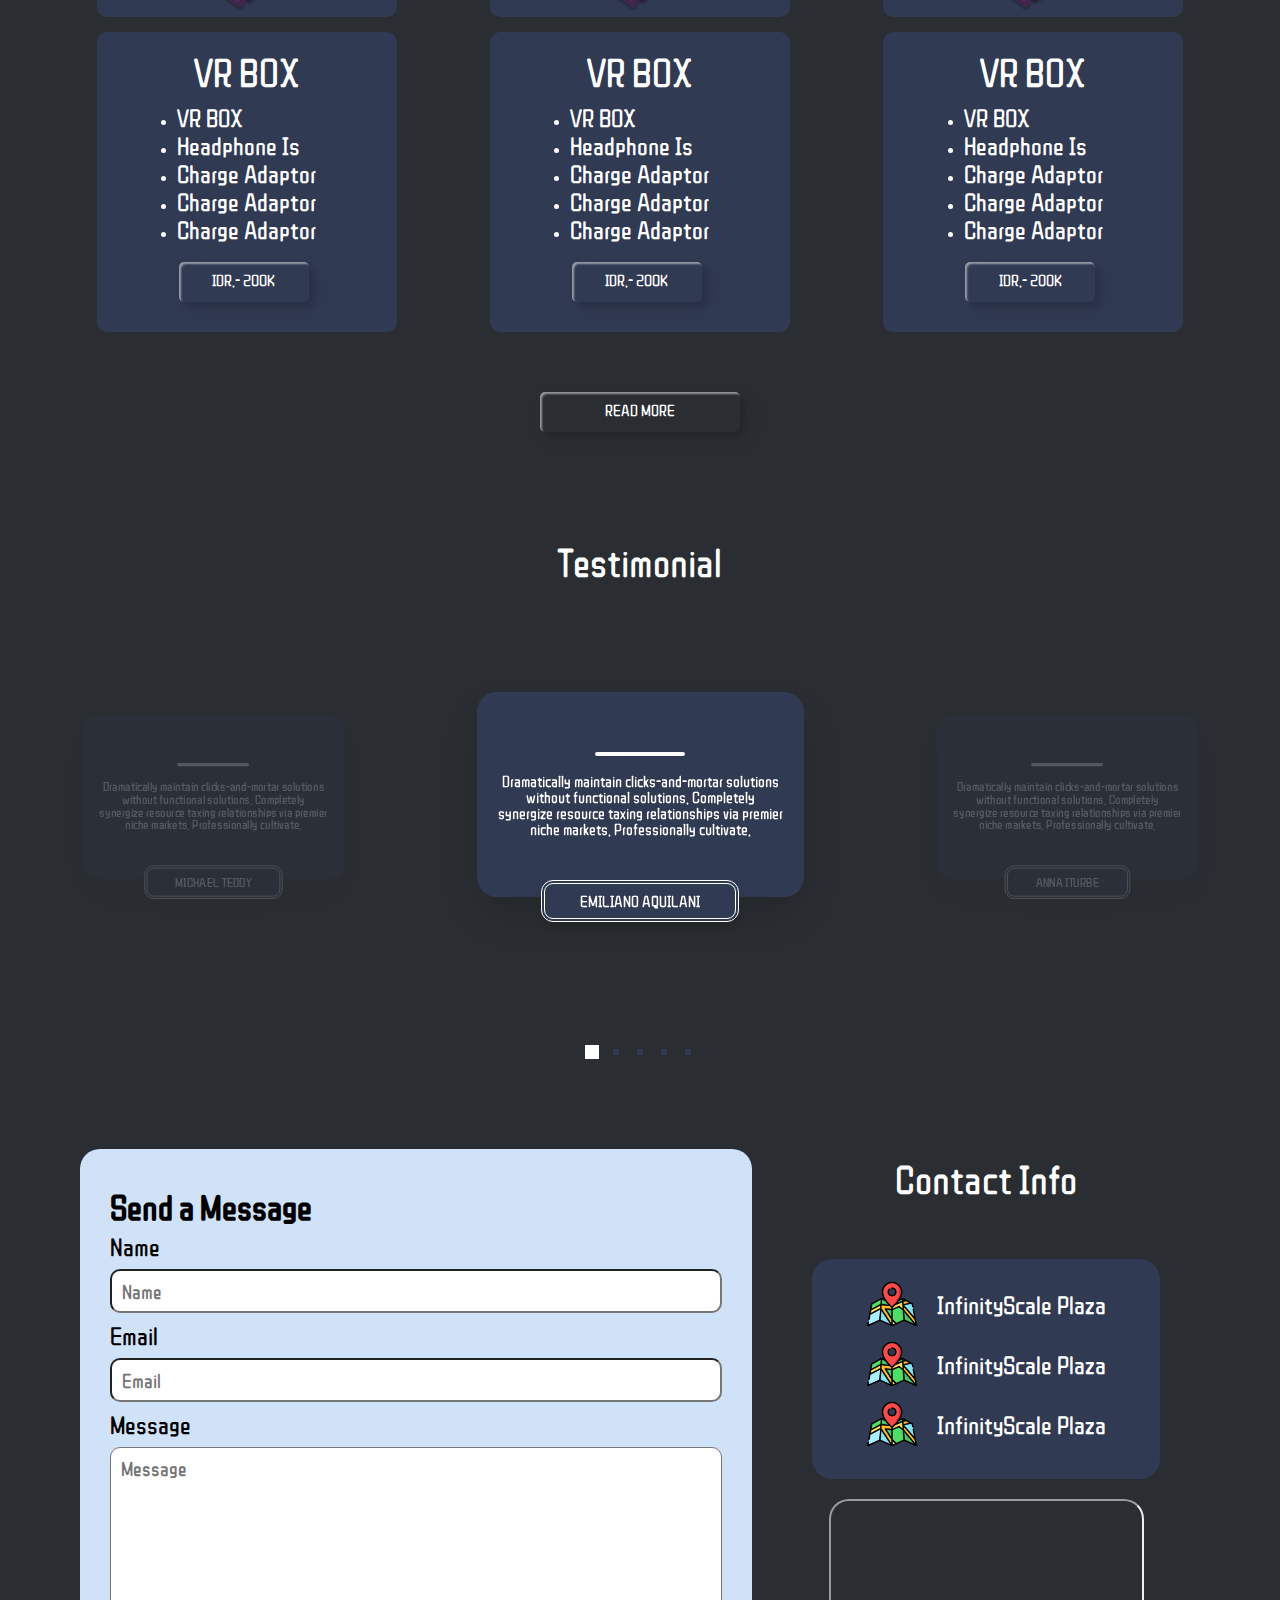
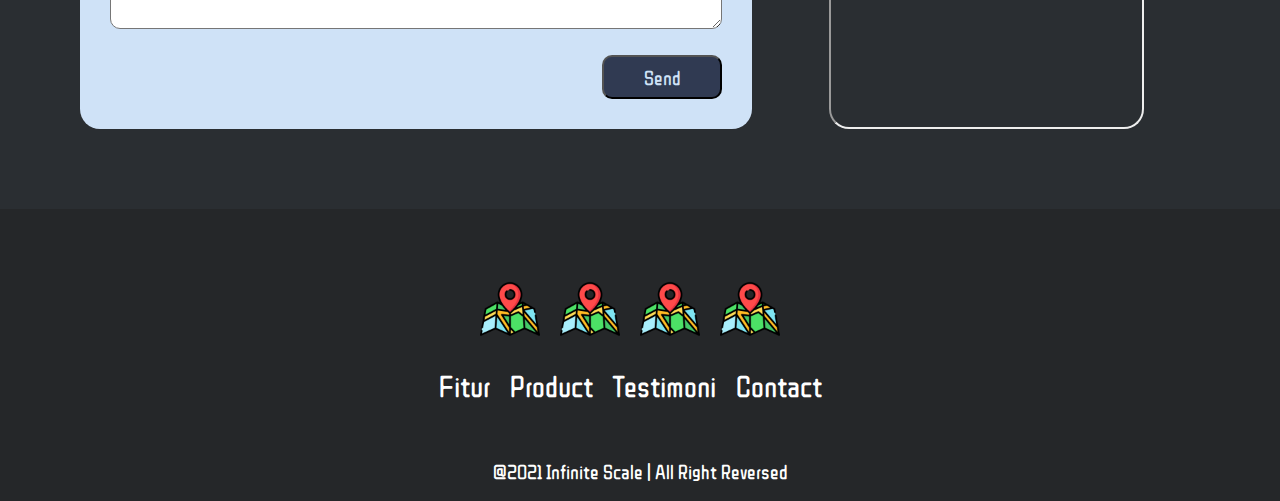
==== commit e5e8bd78: "up" ====
--- a/index.html
+++ b/index.html
@@ -22,6 +22,13 @@
                 <li><a href="#testimonials" class="custom-btn btnNavbar">Testimoni</a></li>
                 <li><a href="#contact" class="custom-btn btnNavbar">Contact</a></li>
             </ul>
+            
+        <div class="menu-toggle">
+    <input type="checkbox">
+    <span></span>
+    <span></span>
+    <span></span>
+</div>
         </nav>
         <section class="banner">
             <div class="boxBesar">
@@ -74,24 +81,24 @@
         </div>
         <div class="boxFitur">
             <div class="imgBoxFitur">
-                <img src="assets/img/fitur1.png" alt="">
+                <img src="assets/img/fitur2.png" alt="">
             </div>
             <div class="textFitur">
-                Realistic
+                Flexible
             </div>
             <div class="desFitur">
-                our product gives a very realistic impression
+                Our products can be used for various activities
             </div>
         </div>
         <div class="boxFitur">
             <div class="imgBoxFitur">
-                <img src="assets/img/fitur1.png" alt="">
+                <img src="assets/img/fitur3.png" alt="">
             </div>
             <div class="textFitur">
-                Realistic
+                Inexpensive
             </div>
             <div class="desFitur">
-                our product gives a very realistic impression
+                The prices we offer are very affordable
             </div>
         </div>
     </div>
--- a/assets/css/style.css
+++ b/assets/css/style.css
@@ -8,6 +8,10 @@
   /* border: 1px solid black; */
 }
 
+body{
+  overflow-x: hidden;
+}
+
 /* navbar */
 header {
   background-color: #2a2e32;
@@ -50,6 +54,52 @@
   align-items: center;
 }
 
+/* Hamburger menu */
+.menu-toggle {
+  display: none;
+  flex-direction: column;
+  height: 20px;
+  justify-content: space-between;
+  position: relative;
+}
+.menu-toggle input {
+  position: absolute;
+  width: 40px;
+  height: 28px;
+  left: -5px;
+  top: -3px;
+  opacity: 0;
+  cursor: pointer;
+  z-index: 2;
+}
+.menu-toggle span {
+  display: block;
+  width: 28px;
+  height: 3px;
+  background-color: #cfe2f7;
+  border-radius: 3px;
+  transition: all 0.5s;
+}
+/* hamburger menu animation */
+.menu-toggle span:nth-child(2) {
+  transform-origin: 0 0;
+}
+.menu-toggle span:nth-child(4) {
+  transform-origin: 0 100%;
+}
+.menu-toggle input:checked ~ span:nth-child(2) {
+  transform: rotate(45deg) translate(-1px, -1px);
+}
+.menu-toggle input:checked ~ span:nth-child(3) {
+  transform: scale(0);
+  opacity: 0;
+}
+.menu-toggle input:checked ~ span:nth-child(4) {
+  transform: rotate(-45deg) translate(-1px, 0);
+}
+
+
+
 .btnNavbar:before {
   height: 0%;
   width: 2px;
@@ -58,7 +108,7 @@
   box-shadow: 2px 2px 4px 0 rgba(255, 255, 255, 0.5), -2px -2px 6px 0 rgba(116, 125, 136, 0.5), inset -4px -4px 6px 0 rgba(255, 255, 255, 0.2), inset 4px 4px 6px 0 rgba(0, 0, 0, 0.4);
 }
 
-.sticky {
+nav.sticky {
   position: fixed;
   top: 0;
   left: 0;
@@ -679,9 +729,35 @@
 }
 /* ukuran mobile */
 @media screen and (max-width: 576px) {
+  nav{
+    margin: 0px 20px;
+    justify-content: space-around;
+  }
+  .menu-toggle {
+    display: flex;
+  }
+
   nav .menu{
-    display: none;
-  }
+    position: absolute;
+    right: 0;
+    top: 0;
+    width: 70%;
+    height: 100vh;
+    justify-content: space-evenly;
+    flex-direction: column;
+    align-items: center;
+    z-index: -1;
+    background-color: #303a52;
+    transform: translateX(100%);
+    transition: all 1s;
+    padding-right: 60px;
+    /* opacity: 0; */
+  }
+  nav .menu.slide {
+    opacity: 1;
+    transform: translateX(0);
+  }
+
   .banner {
     padding: 20px;
   }
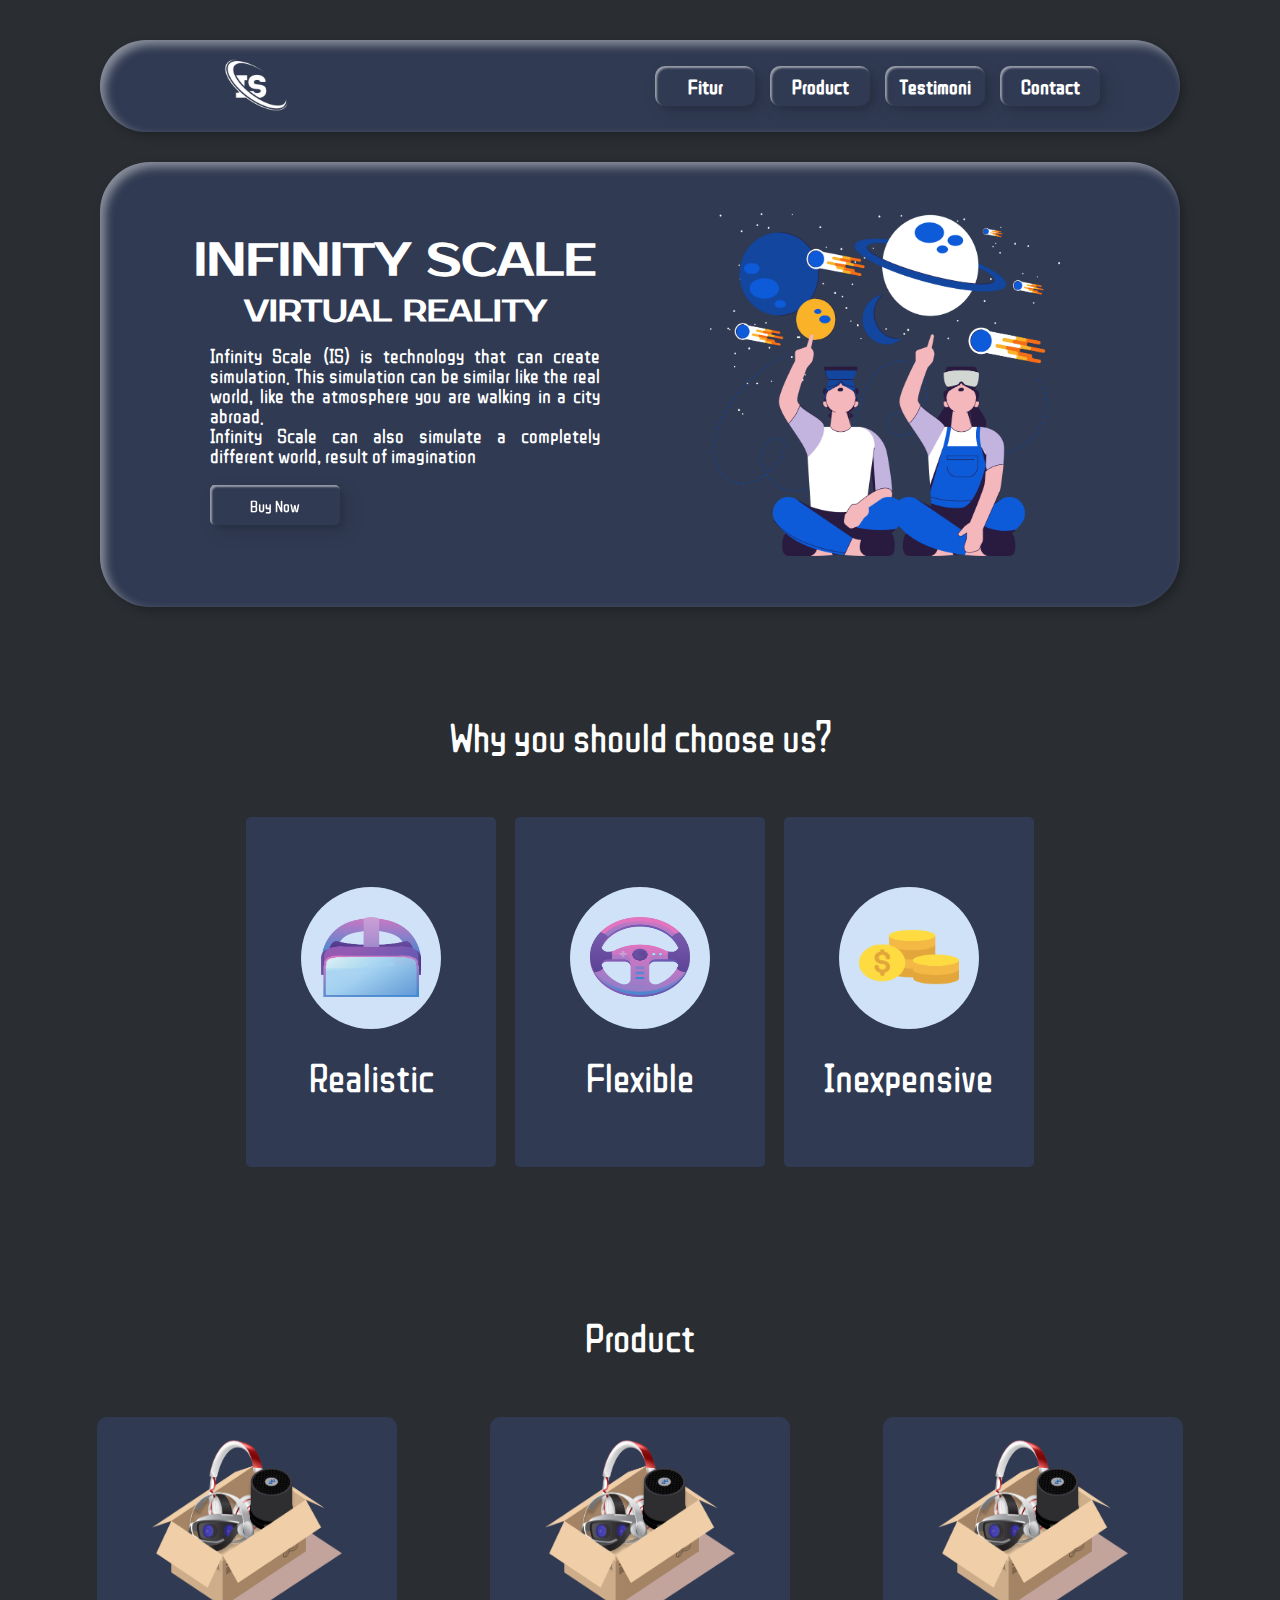
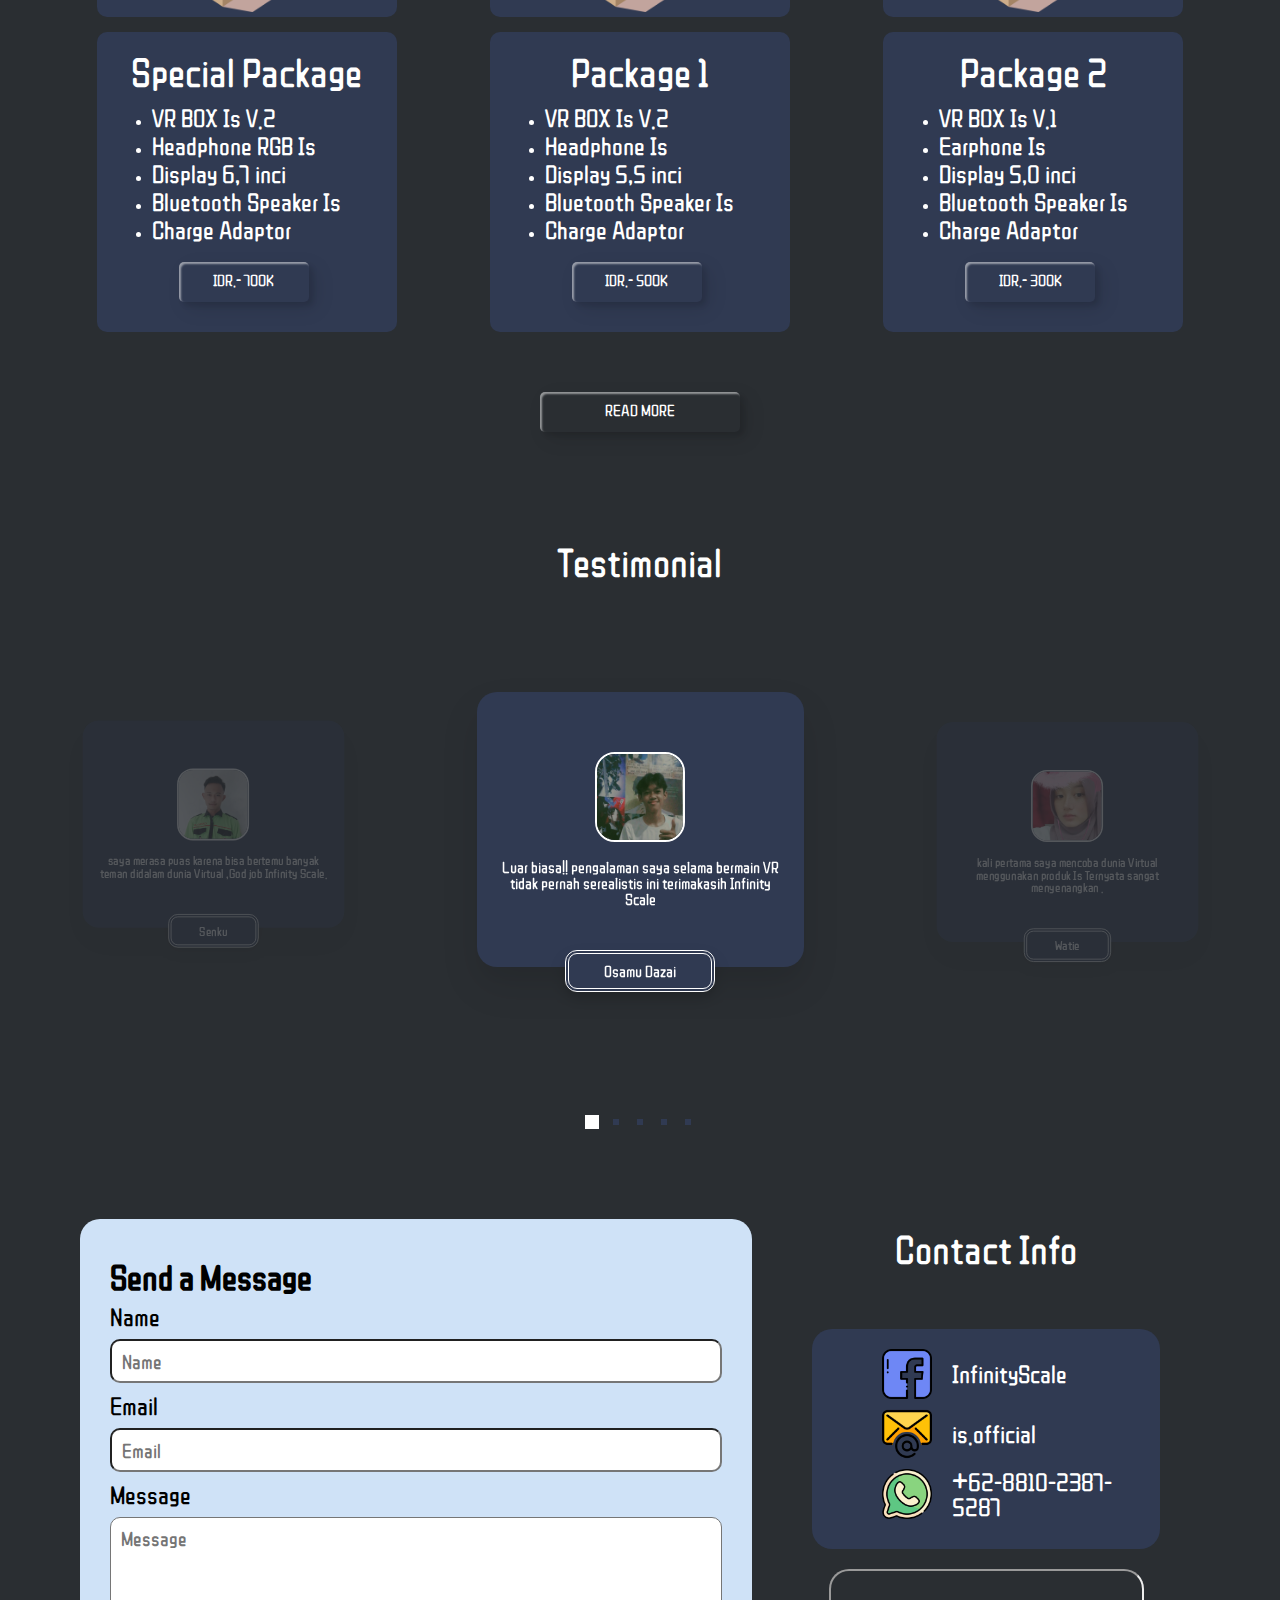
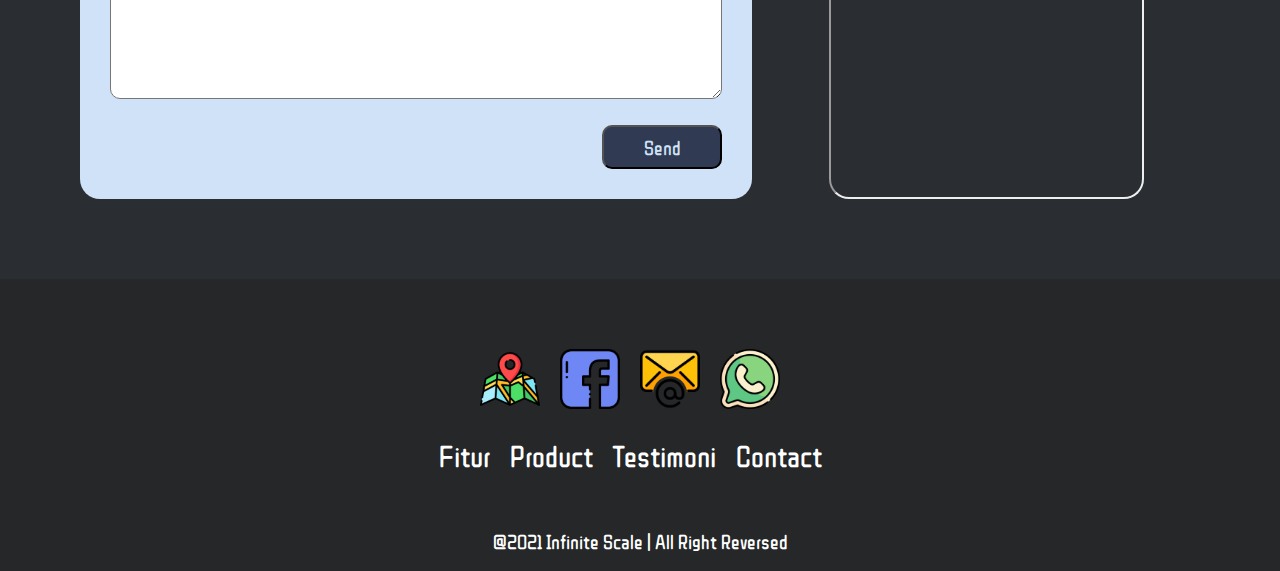
==== commit 6b5af38d: "push" ====
--- a/index.html
+++ b/index.html
@@ -113,80 +113,81 @@
     <div class="gridProduct">
         <div class="boxProduct">
             <div class="imageProduct">
-                <img src="assets/img/product1.png" alt="">
+                <img src="assets/img/paket.png" alt="">
             </div>
             <div class="textProduct">
-                <div class="titleProduct">VR BOX</div>
+                <div class="titleProduct">Special Package</div>
                 <ul class="menuProduct">
                     <li>
-                       <p>VR BOX</p>
-                    </li>
-                    <li>
-                        <p>Headphone Is</p>
+                       <p>VR BOX Is V.2</p>
+                    </li>
+                    <li>
+                        <p>Headphone RGB Is</p>
+                    </li>
+                    <li>
+                     <p>Display 6,7 inci</p>
+                    </li>
+                    <li>
+                     <p>Bluetooth  Speaker Is </p>
                     </li>
                     <li>
                      <p>Charge Adaptor</p>
                     </li>
-                    <li>
-                     <p>Charge Adaptor</p>
-                    </li>
-                    <li>
-                     <p>Charge Adaptor</p>
-                    </li>
                 </ul>
-                <a href="#" class="custom-btn readMore">IDR.- 200K<div class="dot"></div></a>
+                <a href="#" class="custom-btn readMore">IDR.- 700K<div class="dot"></div></a>
             </div>
         </div>
         <div class="boxProduct">
             <div class="imageProduct">
-                <img src="assets/img/product1.png" alt="">
+                <img src="assets/img/paket.png" alt="">
             </div>
             <div class="textProduct">
-                <div class="titleProduct">VR BOX</div>
+                <div class="titleProduct">Package 1</div>
                 <ul class="menuProduct">
                     <li>
-                       <p>VR BOX</p>
+                       <p>VR BOX Is V.2</p>
                     </li>
                     <li>
                         <p>Headphone Is</p>
                     </li>
                     <li>
+                     <p>Display 5,5 inci</p>
+                    </li>
+                    <li>
+                     <p>Bluetooth Speaker Is</p>
+                    </li>
+                    <li>
                      <p>Charge Adaptor</p>
                     </li>
-                    <li>
-                     <p>Charge Adaptor</p>
-                    </li>
-                    <li>
-                        <p>Charge Adaptor</p>
-                    </li>
+
                 </ul>
-                <a href="#" class="custom-btn readMore">IDR.- 200K<div class="dot"></div></a>
+                <a href="#" class="custom-btn readMore">IDR.- 500K<div class="dot"></div></a>
             </div>
         </div>
         <div class="boxProduct">
             <div class="imageProduct">
-                <img src="assets/img/product1.png" alt="">
+                <img src="assets/img/paket.png" alt="">
             </div>
             <div class="textProduct">
-                <div class="titleProduct">VR BOX</div>
+                <div class="titleProduct">Package 2</div>
                 <ul class="menuProduct">
                     <li>
-                       <p>VR BOX</p>
-                    </li>
-                    <li>
-                        <p>Headphone Is</p>
+                       <p>VR BOX Is V.1</p>
+                    </li>
+                    <li>
+                        <p>Earphone Is</p>
+                    </li>
+                    <li>
+                     <p>Display 5,0 inci</p>
+                    </li>
+                    <li>
+                     <p>Bluetooth Speaker Is</p>
                     </li>
                     <li>
                      <p>Charge Adaptor</p>
                     </li>
-                    <li>
-                     <p>Charge Adaptor</p>
-                    </li>
-                    <li>
-                     <p>Charge Adaptor</p>
-                    </li>
                 </ul>
-                <a href="#" class="custom-btn readMore">IDR.- 200K<div class="dot"></div></a>
+                <a href="#" class="custom-btn readMore">IDR.- 300K<div class="dot"></div></a>
             </div>
         </div>
     </div>
@@ -204,46 +205,49 @@
               <!--TESTIMONIAL 1 -->
               <div class="item">
                 <div class="shadow-effect">
-                  <img class="img-circle" src="http://themes.audemedia.com/html/goodgrowth/images/testimonial3.jpg" alt="">
-                  <p>Dramatically maintain clicks-and-mortar solutions without functional solutions. Completely synergize resource taxing relationships via premier niche markets. Professionally cultivate.</p>
-                </div>
-                <div class="testimonial-name">EMILIANO AQUILANI</div>
+                  <img class="img-circle" src="/assets/img/testi1.png" alt="">
+                  <p>Luar biasa!! pengalaman saya selama bermain VR tidak pernah serealistis ini terimakasih Infinity Scale</p>
+                </div>
+                <div class="testimonial-name">Osamu Dazai</div>
               </div>
               <!--END OF TESTIMONIAL 1 -->
               <!--TESTIMONIAL 2 -->
               <div class="item">
                 <div class="shadow-effect">
-                  <img class="img-circle" src="http://themes.audemedia.com/html/goodgrowth/images/testimonial3.jpg" alt="">
-                  <p>Dramatically maintain clicks-and-mortar solutions without functional solutions. Completely synergize resource taxing relationships via premier niche markets. Professionally cultivate.</p>
-                </div>
-                <div class="testimonial-name">ANNA ITURBE</div>
+                  <img class="img-circle" src="/assets/img/testi2.png" alt="">
+                  <p>kali pertama saya mencoba dunia Virtual menggunakan produk Is Ternyata sangat menyenangkan
+                    .</p>
+                </div>
+                <div class="testimonial-name">Watie</div>
               </div>
               <!--END OF TESTIMONIAL 2 -->
               <!--TESTIMONIAL 3 -->
               <div class="item">
                 <div class="shadow-effect">
-                  <img class="img-circle" src="http://themes.audemedia.com/html/goodgrowth/images/testimonial3.jpg" alt="">
-                  <p>Dramatically maintain clicks-and-mortar solutions without functional solutions. Completely synergize resource taxing relationships via premier niche markets. Professionally cultivate.</p>
-                </div>
-                <div class="testimonial-name">LARA ATKINSON</div>
+                  <img class="img-circle" src="/assets/img/testi3.png" alt="">
+                  <p>Menggunakan Infinity Scale sebagai device untuk Rapat / meeting online adalah pilihan yang bagus
+                    .</p>
+                </div>
+                <div class="testimonial-name">Khaerul</div>
               </div>
               <!--END OF TESTIMONIAL 3 -->
               <!--TESTIMONIAL 4 -->
               <div class="item">
                 <div class="shadow-effect">
-                  <img class="img-circle" src="http://themes.audemedia.com/html/goodgrowth/images/testimonial3.jpg" alt="">
-                  <p>Dramatically maintain clicks-and-mortar solutions without functional solutions. Completely synergize resource taxing relationships via premier niche markets. Professionally cultivate.</p>
-                </div>
-                <div class="testimonial-name">IAN OWEN</div>
+                  <img class="img-circle" src="/assets/img/testi4.png" alt="">
+                  <p>layanan yang di berikan sangat memuaskan saya
+                    .</p>
+                </div>
+                <div class="testimonial-name">Fadhil</div>
               </div>
               <!--END OF TESTIMONIAL 4 -->
               <!--TESTIMONIAL 5 -->
               <div class="item">
                 <div class="shadow-effect">
-                  <img class="img-circle" src="http://themes.audemedia.com/html/goodgrowth/images/testimonial3.jpg" alt="">
-                  <p>Dramatically maintain clicks-and-mortar solutions without functional solutions. Completely synergize resource taxing relationships via premier niche markets. Professionally cultivate.</p>
-                </div>
-                <div class="testimonial-name">MICHAEL TEDDY</div>
+                  <img class="img-circle" src="/assets/img/testi5.png" alt="">
+                  <p>saya merasa puas karena bisa bertemu banyak teman didalam dunia Virtual ,God job Infinity Scale.</p>
+                </div>
+                <div class="testimonial-name">Senku</div>
               </div>
               <!--END OF TESTIMONIAL 5 -->
             </div>
@@ -268,16 +272,16 @@
         <div class="heading">Contact Info</div>
         <div class="boxinfoContact">
             <div class="contactRow">
-                 <img src="assets/img/maps.png" alt="">
-                  <p>InfinityScale Plaza</p> 
+                 <img src="assets/img/fb.png" alt="">
+                  <p>InfinityScale</p> 
             </div>
             <div class="contactRow">
-                 <img src="assets/img/maps.png" alt="">
-                  <p>InfinityScale Plaza</p> 
+                 <img src="assets/img/email.png" alt="">
+                  <p>is.official</p> 
             </div>
             <div class="contactRow"> 
-                 <img src="assets/img/maps.png" alt="">
-                  <p>InfinityScale Plaza</p> 
+                 <img src="assets/img/wa.png" alt="">
+                  <p>+62-8810-2387-5287</p> 
             </div>
           
           
@@ -293,9 +297,9 @@
     <div class="navFooter">
     <div class="icon">
         <a href="#"><img src="assets/img/maps.png" alt=""></a>
-        <a href="#"><img src="assets/img/maps.png" alt=""></a>
-        <a href="#"><img src="assets/img/maps.png" alt=""></a>
-        <a href="#"><img src="assets/img/maps.png" alt=""></a>
+        <a href="#"><img src="assets/img/fb.png" alt=""></a>
+        <a href="#"><img src="assets/img/email.png" alt=""></a>
+        <a href="#"><img src="assets/img/wa.png" alt=""></a>
     </div>
     <ul>
         <li><a href="#fitur">Fitur</a></li>
--- a/assets/css/style.css
+++ b/assets/css/style.css
@@ -642,12 +642,11 @@
   display: flex;
   flex-direction: column;
   justify-content: center;
-  align-items: center;
   padding: 20px;
+  padding-left: 70px;
 }
 .boxinfoContact .contactRow {
   display: flex;
-  justify-content: center;
   align-items: center;
   margin-bottom: 10px;
 }
